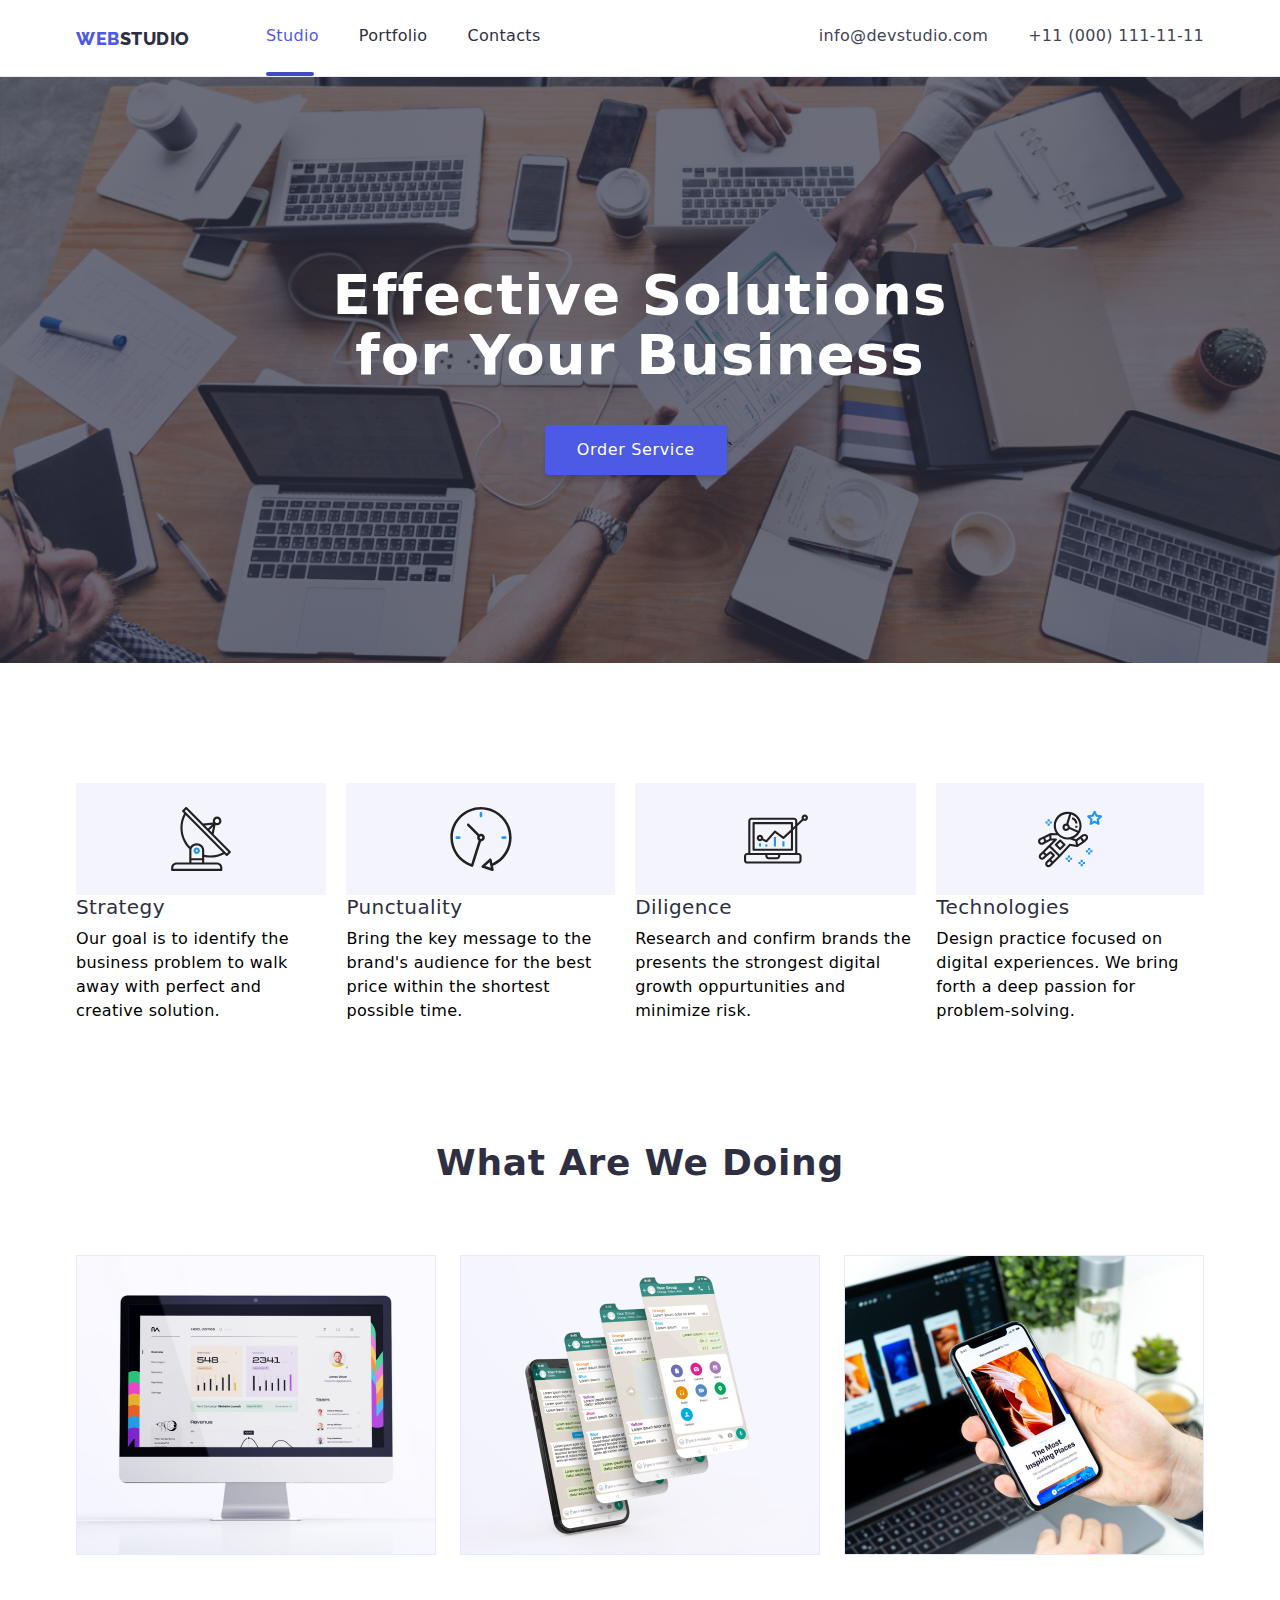
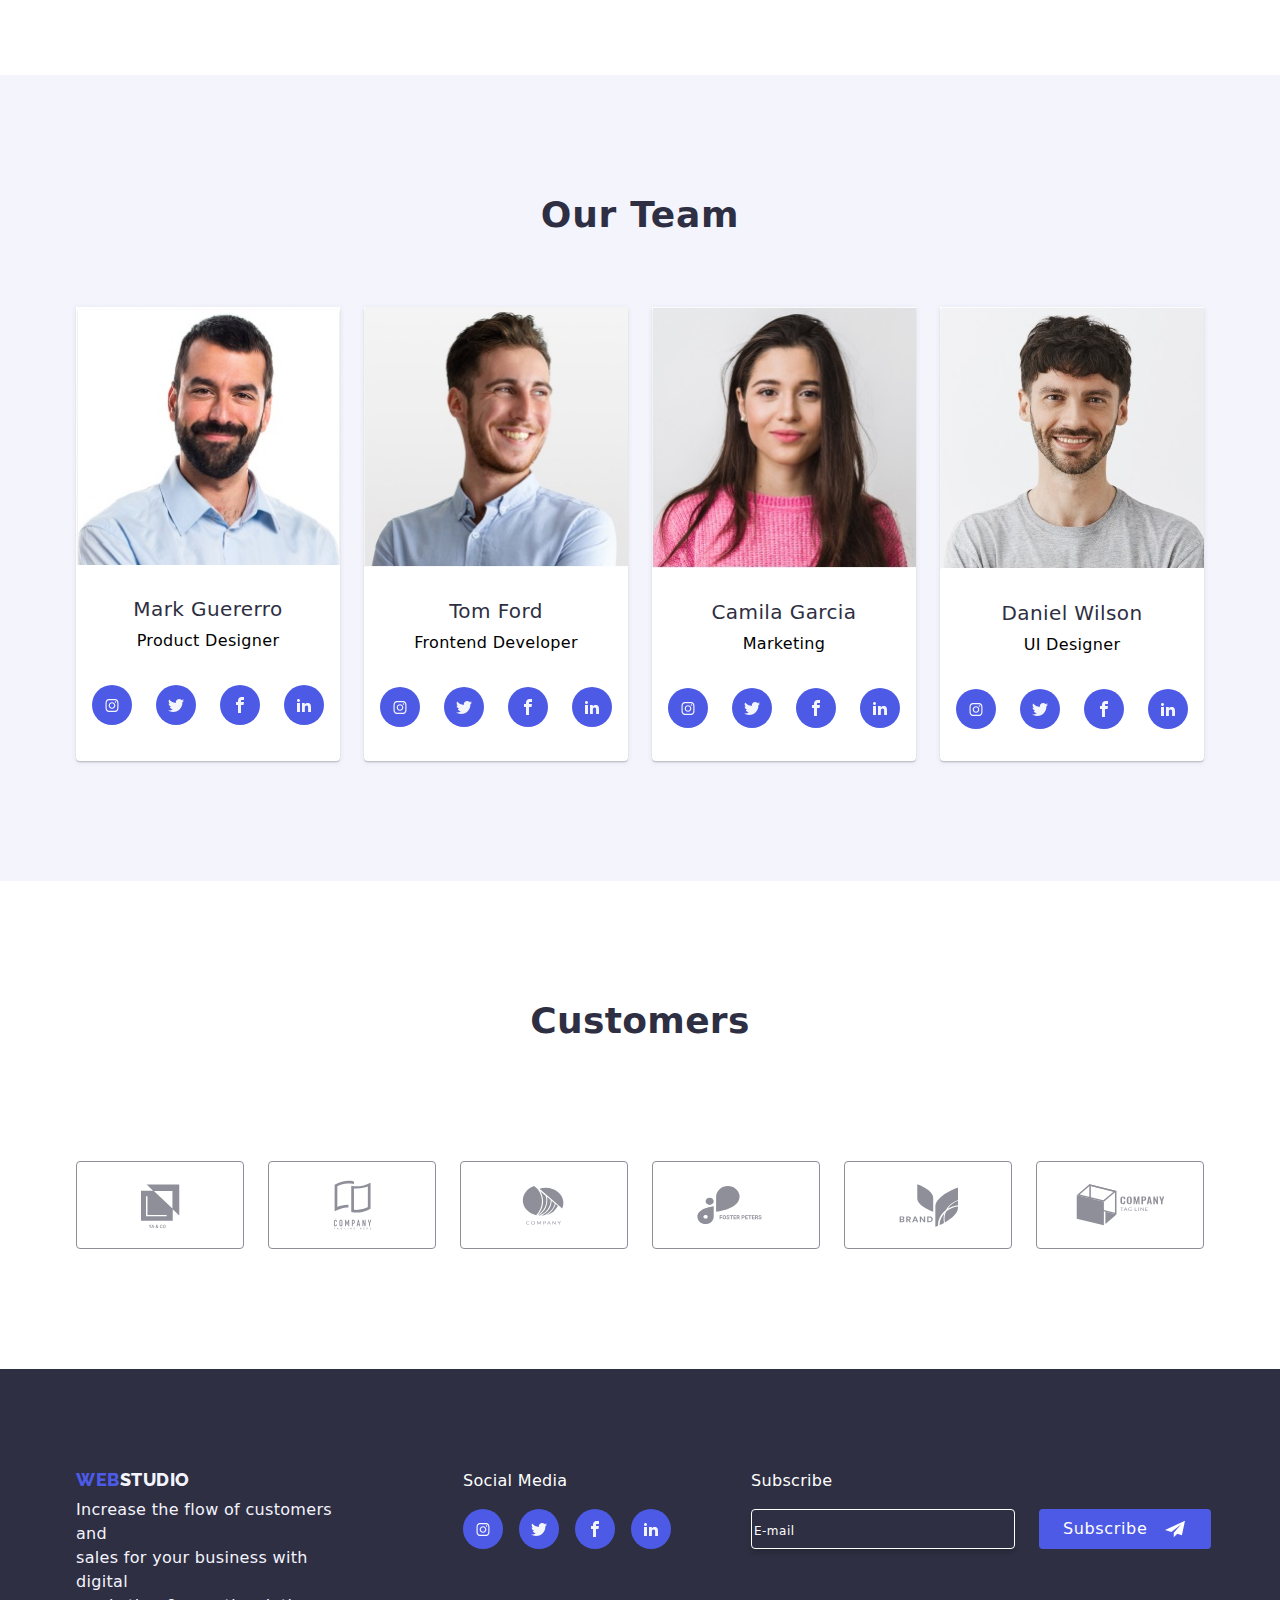
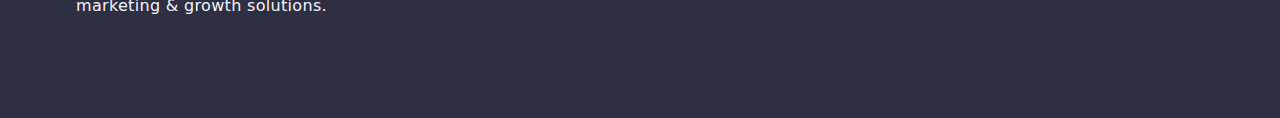
==== index.html @ 9ad0ffb6 "Initial commit" ====
<!DOCTYPE html>
<html lang="en">

<head>
    <meta charset="UTF-8">
    <meta name="viewport" content="width=device-width, initial-scale=1.0">
    <title>Homework 6</title>

    <!--CSS LINK-->
    <link rel="stylesheet" href="./css/styles.css" />
    <!--FONT LINKS-->
    <link rel="stylesheet"
        href="https://fonts.googleapis.com/css2?family=Raleway:wght@800&family=Roboto:wght@400;500;700;900&display=swap" />
    <!--NORMALIZER LINK-->    
    <link rel="stylesheet"
        href="https://cdnjs.cloudflare.com/ajax/libs/modern-normalize/2.0.0/modern-normalize.min.css" />
</head>

<body>
    <!-- Header -->
    <header class="header header-container">
        <div class="container header-container">
            <!-- Navigation Bar -->
            <nav class="header-navigation">
                <a href="./index.html" class="header-logo links">
                    <span class="web-logo">WEB</span><span class="studio-logo">STUDIO</span>
                </a>
                <ul class="header-list lists">
                    <li class="header-item">
                        <a href="./index.html" class="header-link links current">Studio</a>
                    </li>
                    <li class="header-item">
                        <a href="./portfolio.html" class="header-link links">Portfolio</a>
                    </li>
                    <li class="header-item">
                        <a href="/Contacts" class="header-link links">Contacts</a>
                    </li>
                </ul>
            </nav>
            <ul class="header-address lists">
                <li>
                    <a href="mailto:info@devstudio.com" class="header-address-link links">info@devstudio.com</a>
                </li>
                <li>
                    <a href="tel:+11(000)111-11-11" class="header-address-link links">+11 (000) 111-11-11</a>
                </li>
            </ul>
        </div>
    </header>

    <!-- Main-->
    <main>

        <!-- Hero Section -->
        <section class="hero-section">
            <div class="container hero-container">
                <h1 class="hero-title">
                    Effective Solutions<br />for Your Business
                </h1>
                <button type="button" class="hero-button button" data-modal-open>Order Service</button>`
                    <div class="backdrop is-hidden" data-modal>
                        <div class="modal">
                                <button type="button" class="modal-close" data-modal-close>
                                    &times;
                                </button>

                            <p class="form-header">Leave your contacts and we will call you back</p>
                            
                            <form name="signup_form" autocomplete="on" class="form-container list" method="">
                            
                                <label class="form-label">
                            
                                    <span class="form-label-text">Name </span>
                                    <input type="text" class="form-input" name="full_name" required />
                                    <!-- <span class="form-input-iconbox"> -->
                                    <svg class="form-input-icon">
                                        <use href="./images/icons.svg#person"></use>
                                    </svg>
                                    <!-- </span> -->
                                </label>
                            
                                <label class="form-label">
                                    <span class="form-label-text">Phone</span>
                                    <input type="tel" class="form-input" name="phone_number" required />
                                    <svg class="form-input-icon">
                                        <use href="./images/icons.svg#phone"></use>
                                    </svg>
                                </label>
                            
                                <label class="form-label">
                                    <span class="form-label-text">Email</span>
                                    <input type="email" class="form-input" name="email_add" required />
                                    <svg class="form-input-icon">
                                        <use href="./images/icons.svg#email"></use>
                                    </svg>
                                </label>
                            
                                <label class="form-label-textarea">
                                    <span class="form-label-text">Comment</span>
                                    <textarea name="comment" class="form-textarea" placeholder="Text input" required></textarea>
                                </label>
                            
                                <label class="form-agree-box">
                                    <input type="checkbox" value="agree" name="agreement" class="checkbox" required />
                                    <span class="checkbox-icon">
                                        <svg class="check-mark">
                                            <use href="./images/icons.svg#check-mark"></use>
                                        </svg>
                                    </span>
                            
                                    <span class="form-agree-box_text">
                                        I accept the terms and conditions of the &nbsp;<a href="#" class="form-agree-box_link">Privacy Policy</a>
                                    </span>
                                </label>
                            
                                <div class="form-button_container">
                                    <button type="submit" class="form-button">Send</button>
                                </div>
                        </div>
                    </div>
            </div>
        </section>

        <!-- Section 2  features and about -->
        <section class="section features-section">
            <div class="container features-container">
                <ul class="features-list lists">
                    <li class="features-item">
                        <div class="features-icons">
                            <svg width="64" height="64">
                                <use href="./images/icons.svg#antenna-1"></use>
                            </svg>
                        </div>
                        <h3 class="features-title titles">Strategy</h3>
                        <p class="features-bottom-text bottom-text">
                            Our goal is to identify the business problem to walk
                            away with perfect and creative solution.</p>
                    </li>
                    <li>
                        <div class="features-icons">
                            <svg width="64" height="64">
                                <use href="./images/icons.svg#clock-1"></use>
                            </svg>
                        </div>
                        <h3 class="features-title titles">Punctuality</h3>
                        <p class="features-bottom-text bottom-text">
                            Bring the key message to the brand's audience for the best price within the shortest
                            possible time.</p>
                    </li>
                    <li class="features-item">
                        <div class="features-icons">
                            <svg width="64" height="64">
                                <use href="./images/icons.svg#diagram-1"></use>
                            </svg>
                        </div>
                        <h3 class="features-title titles">Diligence</h3>
                        <p class="features-bottom-text bottom-text">Research and confirm brands the presents the
                            strongest digital growth oppurtunities and minimize risk.</p>
                    </li>
                    <li class="features-item">
                        <div class="features-icons">
                            <svg width="64" height="64">
                                <use href="./images/icons.svg#astronaut-1"></use>
                            </svg>
                        </div>
                        <h3 class="features-title titles">Technologies</h3>
                        <p class="features-bottom-text bottom-text">Design practice focused on digital experiences. We
                            bring forth a deep passion for problem-solving.</p>
                    </li>
                </ul>
            </div>
        </section>

        <!-- Section 3 what we are doing -->

        <section class="section section-no-top-padding">
            <div class="container what-we-do-container">
                <h2 class="what-we-do-title section-title">What are we doing</h2>
                <ul class="what-we-do-list lists">
                    <li class="what-we-do-item">
                        <img src="./images/image1.jpg" width="360" height="300" alt="Web Development" />
                    </li>
                    <li>
                        <img src="./images/image2.jpg" width="360" height="300"
                            alt="Device Devolopment and Improvement" />
                    </li>
                    <li>
                        <img src="./images/image3.jpg" width="360" height="300" alt="User Interface" />
                    </li>
                </ul>
            </div>
        </section>

        <!--Section 4 the team-->

        <section class="section section-grey">
            <div class="container team-container">
                <h2 class="team-title section-title">Our Team</h2>
                <ul class="team-list lists">

                    <li class="team-item">
                        <img src="./images/mark.jpg" width="264" height="260" alt="Product Designer" />
                        <div class="card-content">
                            <h3 class="team-member titles">Mark Guererro</h3>
                            <p class="team-bottom-content bottom-text">Product Designer</p>
                        </div>
                        <div class="team-icons">
                            <a class="team-content-icons">
                                <svg width="16" height="13">
                                    <use href="./images/icons.svg#instagram"></use>
                                </svg>
                            </a>
                            <a class="team-content-icons">
                                <svg width="16" height="16">
                                    <use href="./images/icons.svg#twitter"></use>
                                </svg>
                            </a>
                            <a class="team-content-icons">
                                <svg width="16" height="16">
                                    <use href="./images/icons.svg#facebook"></use>
                                </svg>
                            </a>
                            <a class="team-content-icons">
                                <svg width="16" height="16">
                                    <use href="./images/icons.svg#linkedin2"></use>
                                </svg>
                            </a>
                        </div>
                    </li>

                    <li class="team-item">
                        <img src="./images/tom.jpg" width="264" height="260" alt="FrontEnd Developer" />
                        <div class="card-content">
                            <h3 class="team-member titles">Tom Ford</h3>
                            <p class="team-bottom-content bottom-text">Frontend Developer</p>
                        </div>
                        <div class="team-icons">
                            <a class="team-content-icons">
                                <svg width="16" height="13">
                                    <use href="./images/icons.svg#instagram"></use>
                                </svg>
                            </a>
                            <a class="team-content-icons">
                                <svg width="16" height="16">
                                    <use href="./images/icons.svg#twitter"></use>
                                </svg>
                            </a>
                            <a class="team-content-icons">
                                <svg width="16" height="16">
                                    <use href="./images/icons.svg#facebook"></use>
                                </svg>
                            </a>
                            <a class="team-content-icons">
                                <svg width="16" height="16">
                                    <use href="./images/icons.svg#linkedin2"></use>
                                </svg>
                            </a>
                        </div>
                    </li>

                    <li class="team-item">
                        <img src="./images/camila.jpg" width="264" height="260" alt="Marketing" />
                        <div class="card-content">
                            <h3 class="team-member titles">Camila Garcia</h3>
                            <P class="team-bottom-content bottom-text">Marketing</P>
                        </div>
                        <div class="team-icons">
                            <a class="team-content-icons">
                                <svg width="16" height="13">
                                    <use href="./images/icons.svg#instagram"></use>
                                </svg>
                            </a>
                            <a class="team-content-icons">
                                <svg width="16" height="16">
                                    <use href="./images/icons.svg#twitter"></use>
                                </svg>
                            </a>
                            <a class="team-content-icons">
                                <svg width="16" height="16">
                                    <use href="./images/icons.svg#facebook"></use>
                                </svg>
                            </a>
                            <a class="team-content-icons">
                                <svg width="16" height="16">
                                    <use href="./images/icons.svg#linkedin2"></use>
                                </svg>
                            </a>
                        </div>
                    </li>

                    <li class="team-item">
                        <img src="./images/daniel.jpg" width="264" height="260" alt="UI Designer">
                        <div class="card-content">
                            <h3 class="team-member titles">Daniel Wilson</h3>
                            <P class="team-bottom-content bottom-text">UI Designer</P>
                        </div>
                        <div class="team-icons">
                            <a class="team-content-icons">
                                <svg width="16" height="13">
                                    <use href="./images/icons.svg#instagram"></use>
                                </svg>
                            </a>
                            <a class="team-content-icons">
                                <svg width="16" height="16">
                                    <use href="./images/icons.svg#twitter"></use>
                                </svg>
                            </a>
                            <a class="team-content-icons">
                                <svg width="16" height="16">
                                    <use href="./images/icons.svg#facebook"></use>
                                </svg>
                            </a>
                            <a class="team-content-icons">
                                <svg width="16" height="16">
                                    <use href="./images/icons.svg#linkedin2"></use>
                                </svg>
                            </a>
                        </div>
                    </li>
                </ul>
            </div>
        </section>


        <!-- Customers section-->
        
        <section class="section">
            <div class="container">
                <h2 class="customers-title">Customers</h2>
                <div class="customers-section">
                    <ul class="customers-flex">
                        <div class="customers-icons-borders">
                            <li class="lists customers-icon">
                                <svg width="104" height="56">
                                    <use href="./images/icons.svg#Logo-6"></use>
                                </svg>
                            </li>
                        </div>
                        <div class="customers-icons-borders">
                            <li class="lists customers-icon">
                                <svg width="104" height="56">
                                    <use href="./images/icons.svg#Logo-4"></use>
                                </svg>
                            </li>
                        </div>
                        <div class="customers-icons-borders">
                            <li class="lists customers-icon">
                                <svg width="104" height="56">
                                    <use href="./images/icons.svg#Logo-5"></use>
                                </svg>
                            </li>
                        </div>
                        <div class="customers-icons-borders">
                            <li class="lists customers-icon">
                                <svg width="104" height="56">
                                    <use href="./images/icons.svg#Logo-2"></use>
                                </svg>
                            </li>
                        </div>
                        <div class="customers-icons-borders">
                            <li class="lists customers-icon">
                                <svg width="104" height="56">
                                    <use href="./images/icons.svg#Logo"></use>
                                </svg>
                            </li>
                        </div>
                        <div class="customers-icons-borders">
                            <li class="lists customers-icon">
                                <svg width="104" height="56">
                                    <use href="./images/icons.svg#Logo-1"></use>
                                </svg>
                            </li>
                        </div>


                </div>
                </ul>
            </div>


        </section>
    </main>

    <!--Page Footer-->

    <footer class="footer-section">
        <div class="container footer-flex">
            <div class="footer-container">
                <a href="/index.html" class="header-logo links">
                    <span class="web-logo">WEB</span><span class="studio-logo studio-footer">STUDIO</span></a>
                <div class="footer-text">
                    <p class="footer-bottom-text">
                        Increase the flow of customers and <br />
                        sales for your business with digital <br />
                        marketing & growth solutions.</p>
                </div>
            </div>
            <div class="footer-container footer-socialmedia">
                <h3 class="footer-socialmedia-title">Social Media</h3>
                <div class="footer-icons">
                    <a class="team-content-icons">
                        <svg width="16" height="13">
                            <use href="./images/icons.svg#instagram"></use>
                        </svg>
                    </a>
                    <a class="team-content-icons">
                        <svg width="16" height="16">
                            <use href="./images/icons.svg#twitter"></use>
                        </svg>
                    </a>
                    <a class="team-content-icons">
                        <svg width="16" height="16">
                            <use href="./images/icons.svg#facebook"></use>
                        </svg>
                    </a>
                    <a class="team-content-icons">
                        <svg width="16" height="16">
                            <use href="./images/icons.svg#linkedin2"></use>
                        </svg>
                    </a>
                </div>
            </div>
                <div class="footer-container footer-form subscribe-flex">
                    <form name="subscribe_form" autocomplete="on" method="">
                        <label class="footer-form_label">Subscribe
                            <input type="email" name="email" placeholder="E-mail" class="footer-form-input" required />
                        </label>
                
                
                        <button type="submit" class="footer-form-button">Subscribe
                            <svg class="footer-form-svgsubscribe">
                                <use href="./images/icons.svg#submit"></use>
                            </svg>
                        </button>
                    </form>
                </div>
            
            

        </div>
    </footer>
    <script src="./js/modal.js"></script>
</body>
</html>
---- css/styles.css ----
/* GENERAL STYLES */

body {
    font-family: 'Roboto';
    font-style: normal;
    font-size: 16px;
    font-weight: 400;
    line-height: 24px;
    letter-spacing: 0.32px;
}

img {
    display: block;
    height: auto;
    max-width: 100%;
}

h1,
h2,
h3,
h4,
h5,
h6,
p,
ul {
    margin: 0;
    padding: 0;
}

:root {
    --iriscolor: #4d5ae5;
    --navyblue: #2e2f42;
    --navcolor: black;
    --oceancolor: #404bbf;
    --whitecolor: #ffffff;
    --slatecolor: #434455;
    --cornflowercolor: #e7e9fc;
    --cloudcolor: #f4f4fd;
    --greencolor: #31d0aa;
    --lightslatecolor: #8e8f99;
    --navybluemodalcolor: #2e2f42;
    --greycolor: #2e2f42;
    --dairycolor: #fcfcfc;
}

.lists {
    list-style-type: none;
    padding: 0;
}

.links {
    text-decoration: none;
}

.container {
    margin: 0 auto;
    width: 1158px;
    padding: 0 15px;
}

.section {
    padding: 120px 0;
}


/*END OF GENERAL STYLES*/




/*ANYTHING ABOUT HEADER SECTION*/

.header {
    border-bottom: 1px solid var(--cornflower, #e7e9fc);
}

.header-container {
    display: flex;
    justify-content: space-between;
}

.header-navigation {
    display: flex;
    align-items: center;
}


/*header header-navigation*/

.header-logo {
    color: var(--navyblue, #2e2f42);
    font-family: Raleway;
    font-size: 18px;
    font-weight: 800;
    line-height: 21px;
    letter-spacing: 0.54px;
    text-transform: uppercase;
}

.web-logo {
    color: var(--iriscolor);
}

.studio-logo {
    color: var(--navyblue);
}

.header-list {
    display: flex;
    gap: 40px;
    margin-left: 76px;
}

/*header header-navigation header-links*/

.header-link {
    color: var(--navyblue);
    font-weight: 500;
    letter-spacing: 0.32px;
    padding: 24px 0;
    display: block;
}

.current {
    color: var(--iriscolor);
}

.current::after {
    content: "  ";
    display: block;
    height: 4px;
    width: 48px;
    border-radius: 2px;
    background-color: var(--oceancolor);
    position: relative;
    top: 24px;

}

.header-address {
    display: flex;
    gap: 40px;
}

.header-address-link {
    color: var(--slatecolor);
    padding: 24px 0;
    display: block;
}

.header-address-link:hover,
.header-address-link:focus {
    color: var(--oceancolor);
}

.header-link:hover,
.header-link:focus,
.header-link:active {
    color: var(--oceancolor);
}


/*END OF HEADER*/




/*ANYTHING ABOUT PORTFOLIO*/

.current-portfolio::after {
    content: "  ";
    display: block;
    height: 4px;
    width: 66px;
    border-radius: 2px;
    background-color: var(--oceancolor);
    position: relative;
    top: 24px;

}

.filter-item:hover {
    background: var(--oceancolor);
    box-shadow: 0px 2px 2px 0px rgba(0, 0, 0, 0.12),
        0px 2px 1px 0px rgba(0, 0, 0, 0.08), 0px 3px 1px 0px rgba(0, 0, 0, 0.1);
    color: var(--whitecolor);
    border-color: var(--oceancolor);
}

.project-image-content {
    position: absolute;
    background-color: rgba(77, 90, 229, 1);
    color: white;
    width: 100%;
    height: 100%;
    top: 0;
    left: 0;
    opacity: 0;
    transform: translateY(100%);
    transition: transform 250ms cubic-bezier(0.4, 0, 0.2, 1);
    padding-top: 40px;
    padding-left: 32px;
    padding-right: 32px;
    padding-bottom: 164px;
}

.project-image {
    position: relative;
    overflow: hidden;
}

.project-item {
    overflow: hidden;
}

.project-item:hover .project-image-content {
    opacity: 1;
    transform: translateY(0);
}

.filter {
    margin-bottom: 72px;
    display: flex;
    justify-content: center;
    align-items: center;
    gap: 24px;
}

.project {
    display: flex;
    flex-wrap: wrap;
    gap: 48px 24px;
    justify-content: center;
    align-items: center;
}

.project-description {
    padding: 32px 16px;
    border: 1px solid var(--cornflower, #e7e9fc);
    border-top: none;
}

.active {
    background: var(--oceancolor);
    box-shadow: 0px 2px 2px 0px rgba(0, 0, 0, 0.12),
        0px 2px 1px 0px rgba(0, 0, 0, 0.08), 0px 3px 1px 0px rgba(0, 0, 0, 0.1);
    color: var(--whitecolor);
    border-color: var(--oceancolor);
}

.filter-item {
    padding: 12px 24px;
    border-radius: 4px;
    border: 1px solid var(--cornflower, #e7e9fc);
    background: var(--cloud, #f4f4fd);
    color: var(--iris, #4d5ae5);
    font-weight: 500;
    letter-spacing: 0.64px;
    cursor: pointer;
    font-size: 16px;
    font-family: inherit;
}

/*END OF PORTFOLIO SECTION*/



/*ANYTHING ABOUT HERO SECTION*/

.hero-title {
    color: var(--whitecolor);
    font-size: 56px;
    font-weight: 700;
    line-height: 60px;
    letter-spacing: 1.12px;
    margin-bottom: 40px;
}

.hero-section {
    text-align: center;
    display: flex;
    align-items: center;
    justify-content: center;
    background-image: linear-gradient(to right,
            rgba(46, 47, 66, 0.7),
            rgba(46, 47, 66, 0.7)),
        url(../images/people-office\ 1.jpg);
    padding: 188px 0;
    background-repeat: no-repeat;
    background-size: cover;
}

.hero-button {
    border-radius: 4px;
    background: var(--iris, #4d5ae5);
    box-shadow: 0px 4px 4px 0px rgba(0, 0, 0, 0.15);
    color: var(--white, #fff);
    font-weight: 500;
    letter-spacing: 0.64px;
    border: none;
    cursor: pointer;
    font-family: inherit;
    font-size: 16px;
    padding: 16px 32px;
}

.hero-button:hover,
.hero-button:focus {
    background-color: var(--oceancolor);
}

.section-no-top-padding {
    padding-top: 0;
}

/*END OF HERO SECTION*/

/*ANYTHING ABOUT SECTION 2 FEATURES AND ABOUT*/


.titles {
    font-size: 20px;
    font-weight: 500;
    letter-spacing: 0.4px;
    color: var(--navyblue);
    margin-bottom: 8px;
}

.features-list {
    display: flex;
    gap: 20px;
}

.features-icons {
    display: flex;
    justify-content: center;
    padding: 24px 0;
    background-color: var(--cloudcolor);
}

.footer-bottom-text {
    color: var(--cloudcolor, #f4f4fd);
    margin-top: 8px;
}


/*.bottom-text {
    color: var(--slatecolor);
}*/

/*END OF SECTION 2 FEATURES AND ABOUT*/

/*ANYTHING ABOUT SECTION 3 WHAT WE ARE DOING*/

.section-grey {
    background-color: var(--cloudcolor);
}

.team-list {
    display: flex;
    gap: 24px;
    text-align: center;
}

.what-we-do-list {
    display: flex;
    justify-content: space-between;
}

.section-title {
    color: var(--navyblue, #2e2f42);
    text-align: center;
    font-size: 36px;
    font-weight: 700;
    line-height: 40px;
    letter-spacing: 0.72px;
    text-transform: capitalize;
    margin-bottom: 72px;
}


/*END OF SECTION 3 WHAT WE ARE DOING*/


/*ANYTHING ABOUT SECTION 4 THE TEAM*/

.team-icons {
    display: flex;
    color: var(--cloudcolor);
    gap: 24px;
    justify-content: center;
    padding-bottom: 32px;
}

.team-content-icons {
    display: flex;
    width: 40px;
    height: 40px;
    background-color: var(--iriscolor);
    border-radius: 50%;
    justify-content: center;
    align-items: center;
    fill: var(--cloudcolor);
}

.team-item {
    border-radius: 0px 0px 4px 4px;
    background: var(--white, #fff);
    box-shadow: 0px 2px 1px 0px rgba(46, 47, 66, 0.08),
        0px 1px 1px 0px rgba(46, 47, 66, 0.16),
        0px 1px 6px 0px rgba(46, 47, 66, 0.08);
}

.card-content h3 {
    margin-bottom: 8px;
}

.card-content {
    padding: 32px 0;
}

/*END OF SECTION 4 THE TEAM*/


/*ANYTHING ABOUT THE CUSTOMERS SECTION*/

.customers-title {
    font-weight: 700;
    font-size: 36px;
    line-height: 40px;
    letter-spacing: 0.64;
    text-align: center;
    color: var(--navyblue);
}

.customers-icon {
    padding: 16px 32px;

}

.customers-flex {
    display: flex;
    gap: 24px;
}

.customers-icons-borders {
    border: 1px solid var(--lightslatecolor);
    width: 168px;
    height: 88px;
    border-radius: 4px;
    fill: var(--lightslatecolor);

}

.customers-section {
    margin-top: 120px;
}



/*END OF CUSTOMERS SECTION*/
/*ANYTHING ABOUT FOOTER SECTION*/

.footer-section {
    background-color: var(--navyblue);
    padding: 100px 0;
}

.studio-footer {
    color: var(--cloudcolor);
}

.footer-container {
    display: flex;
    flex-direction: column;
}

.subscribe-flex {
    flex-direction: row;
    align-items: flex-end;
}

.footer-container form {
    display: flex;
    align-items: flex-end;
}

.footer-form {
    width: 453px;
    height: 80px;
    flex-shrink: 0;
    margin-left: 80px;
}

.footer-form_label {
    display: block;
    color: var(--whitecolor);
    font-weight: 500;
    /* margin-bottom: 16px; */
}

.footer-form-input {
    border: 1px solid var(--whitecolor);
    width: 264px;
    height: 40px;
    border-radius: 4px;
    margin-top: 16px;
    background-color: var(--navyblue);
    box-shadow: 0px 4px 4px 0px rgba(0, 0, 0, 0.15);
    display: flex;

}

.footer-form-input::placeholder {
    color: var(--whitecolor, #FFF);
    font-size: 12px;
    font-style: normal;
    font-weight: 400;
    line-height: 24px;
    letter-spacing: 0.48px;
}

.footer-form-button {
    height: 40px;
    display: inline-flex;
    padding: 8px 24px;
    justify-content: center;
    align-items: center;
    gap: 16px;
    margin-left: 24px;
    border: none;
    font-weight: 500px;
    line-height: 24px;
    letter-spacing: 0.64px;
    border-radius: 4px;
    color: var(--whitecolor);
    background: var(--iriscolor, #4D5AE5);
    cursor: pointer;
    transition-property: background-color, color;
    transition-duration: 250ms;
    transition-timing-function: cubic-bezier(0.4, 0, 0.2, 1);
}

.footer-form-svgsubscribe {
    width: 24px;
    height: 20px;
    color: var(--whitecolor);
}

.footer-form-button:hover {
    background-color: var(--oceancolor);
}


.footer-socialmedia {
    margin-left: 120px;
    width: 208px;
    height: 80px;
    flex-shrink: 0;
    margin-left: 120px;
    display: inline;
}

.footer-socialmedia-title {
    color: var(--whitecolor);
    font-weight: 500;
    font-size: 16px;
    line-height: 24px;
    letter-spacing: 0.32px;
    margin-bottom: 16px;
}

.footer-icons {
    display: inline-flex;
    align-items: flex-start;
    gap: 16px;
}

.footer-flex {
    display: flex;
    flex-direction: row;
}

.footer-mission {
    margin-right: 120px;
}

/*END OF FOOTER SECTION*/

/*ANYTHING ABOUT THE MODAL*/

.backdrop {
    position: fixed;
    top: 0;
    left: 0;
    width: 100%;
    height: 100%;
    background-color: rgba(46, 47, 66, 0.4);
    opacity: 1;
    transition: opacity 250ms cubic-bezier(0.4, 0, 0.2, 1);
}

.modal {
    position: absolute;
    top: 50%;
    left: 50%;
    min-width: 408px;
    min-height: 584px;
    background-color: var(--dairy, #fcfcfc);
    box-shadow: 0px 2px 1px 0px rgba(0, 0, 0, 0.2),
        0px 1px 3px 0px rgba(0, 0, 0, 0.12), 0px 1px 1px 0px rgba(0, 0, 0, 0.14);
    border-radius: 4px;

    transform: translate(-50%, -50%) scale(1);
    transition: transform 250ms cubic-bezier(0.4, 0, 0.2, 1);

    padding-top: 72px;
    padding-left: 24px;
    padding-right: 24px;
    padding-bottom: 24px;
}

.backdrop.is-hidden .modal {
    transform: translate(-50%, -50%) scale(0);
}

.modal-close {
    position: absolute;
    top: 24px;
    right: 24px;
    padding: 0;
    display: flex;
    justify-content: center;
    align-items: center;
    width: 24px;
    height: 24px;

    background-color: var(--cornflower, #e7e9fc);
    color: var(--navyblue);
    border: 1px solid rgba(0, 0, 0, 0.1);
    border-radius: 15px;
    cursor: pointer;

    transition: color 250ms cubic-bezier(0.4, 0, 0.2, 1),
        background-color 250ms cubic-bezier(0.4, 0, 0.2, 1);
}

.modal-close-icon {
    fill: currentColor;
}

.modal-close:hover,
.modal-close:focus {
    background-color: var(--ocean);
    color: var(--white);
}

.is-hidden {
    visibility: none;
    opacity: 0;
    pointer-events: none;
}

.form-header {
    color: var(--navyblue, #2E2F42);
    text-align: center;
    font-weight: 500;
    margin-bottom: 34px;
}

.form-container {
    display: flex;
    flex-direction: column;
    align-items: flex-start;

    border-radius: 4px;

}

.form-button_container {
    display: flex;
    align-items: center;
    justify-content: center;
    width: 100%;
}

.form-button {
    width: 169px;
    height: 56px;
    padding: 16px 32px;
    border: none;
    font-weight: 500;
    letter-spacing: 0.64px;
    border-radius: 4px;
    background-color: var(--iriscolor);
    color: var(--whitecolor);
    box-shadow: 0px 4px 4px 0px rgba(0, 0, 0, 0.15);
    cursor: pointer;
    transition-property: background-color, color;
    transition-duration: 250ms;
    transition-timing-function: cubic-bezier(0.4, 0, 0.2, 1);
}

.form-button:hover,
.form-button:focus {
    background-color: var(--oceancolor);
}

.form-input {
    display: block;
    width: 360px;
    height: 40px;
    padding-top: 11px;
    padding-bottom: 11px;
    padding-left: 38px;
    flex-shrink: 0;
    font-size: 14px;
    fill: currentColor;
    border-radius: 4px;
    border: 1px solid var(--navyblue, rgba(46, 47, 66, 0.40));
    transition-property: border;
    transition-duration: 250ms;
    transition-timing-function: cubic-bezier(0.4, 0, 0.2, 1);
}

.form-input:focus,
.form-input:hover,
.form-textarea:hover,
.form-textarea:focus {
    border: 1px solid var(--iriscolor, #4D5AE5);
}

.form-input:focus+.form-input-icon,
.form-input:hover+.form-input-icon {
    fill: var(--iriscolor);
}

.form-textarea {
    width: 360px;
    height: 120px;
    flex-shrink: 0;
    padding-top: 8px;
    padding-left: 16px;
    border-radius: 4px;
    font-size: 14px;
    border: 1px solid var(--navyblue, rgba(46, 47, 66, 0.40));
    resize: none;
    transition-property: border;
    transition-duration: 250ms;
    transition-timing-function: cubic-bezier(0.4, 0, 0.2, 1);
}

.form-textarea::placeholder {
    color: var(--navyblue, rgba(46, 47, 66, 0.40));
    font-size: 12px;
    font-weight: 400;
    line-height: 14px;
    letter-spacing: 0.48px;
}

.checkbox {
    appearance: none;
    position: absolute;
}

.checkbox-icon {
    display: inline-block;
    border-radius: 2px;
    fill: none;
    transition-property: border;
    transition-duration: 250ms;
    transition-timing-function: cubic-bezier(0.4, 0, 0.2, 1);
}

.checkbox-icon:hover,
.checkbox-icon:focus {
    border: 1px solid var(--iriscolor, #4D5AE5);
}

.check-mark {
    display: block;
    width: 16px;
    height: 16px;
    border-radius: 2px;
    border: 1px solid var(--navybluemodalcolor, rgba(46, 47, 66, 0.40));
    cursor: pointer;
}

.checkbox:checked+.checkbox-icon {
    background-size: contain;
    font: var(--whitecolor);
    fill: var(--whitecolor);
    border-radius: 2px;
    border: 1px solid var(--iriscolor, rgba(46, 47, 66, 0.40));
    background-color: var(--iriscolor);
    cursor: pointer;
}

.form-label {
    position: relative;
    margin-bottom: 30px;
    font-size: 12px;
    line-height: 1.166;
    letter-spacing: 0.01em;
    color: var(--lightslatecolor, #8E8F99);
}

.form-label-textarea {
    position: relative;
    margin-bottom: 16px;
    font-size: 12px;
    line-height: 1.166;
    letter-spacing: 0.01em;
    color: var(--lightslatecolor, #8E8F99);
}

.form-label-text {
    position: absolute;
    top: -20px;
    left: 0;
}

.form-input-icon {
    position: absolute;
    transform: translateY(-50%);
    top: 50%;
    left: 16px;
    width: 18px;
    height: 24px;
    fill: var(--navybluemodalcolor, #2E2F42);
    transition-property: fill;
    transition-duration: 250ms;
    transition-timing-function: cubic-bezier(0.4, 0, 0.2, 1);
}

.form-agree-box {
    display: flex;
    align-items: center;
    justify-content: flex-start;
    width: 360px;
    height: 16px;
    gap: 8px;
    margin-bottom: 24px;
}

.form-agree-box_text {
    flex-shrink: 0;
    color: var(--lightslatecolor, #8E8F99);
    font-size: 12px;
    font-weight: 400;
    line-height: 14px;
    letter-spacing: 0.48px;
}

.form-agree-box_link {
    color: var(--iriscolor, #4D5AE5);
    font-size: 12px;
    font-weight: 400;
    line-height: 16px;
    letter-spacing: 0.48px;
    text-decoration-line: underline;
    transition-property: color, text-decoration-color;
    transition-duration: 250ms;
    transition-timing-function: cubic-bezier(0.4, 0, 0.2, 1);
}

.form-agree-box_link:hover,
.form-agree-box_link:focus {
    color: var(--oceancolor);
    text-decoration-color: rgba(0, 0, 255, 0.0);
}

/*END OF THE MODAL SECTION*/
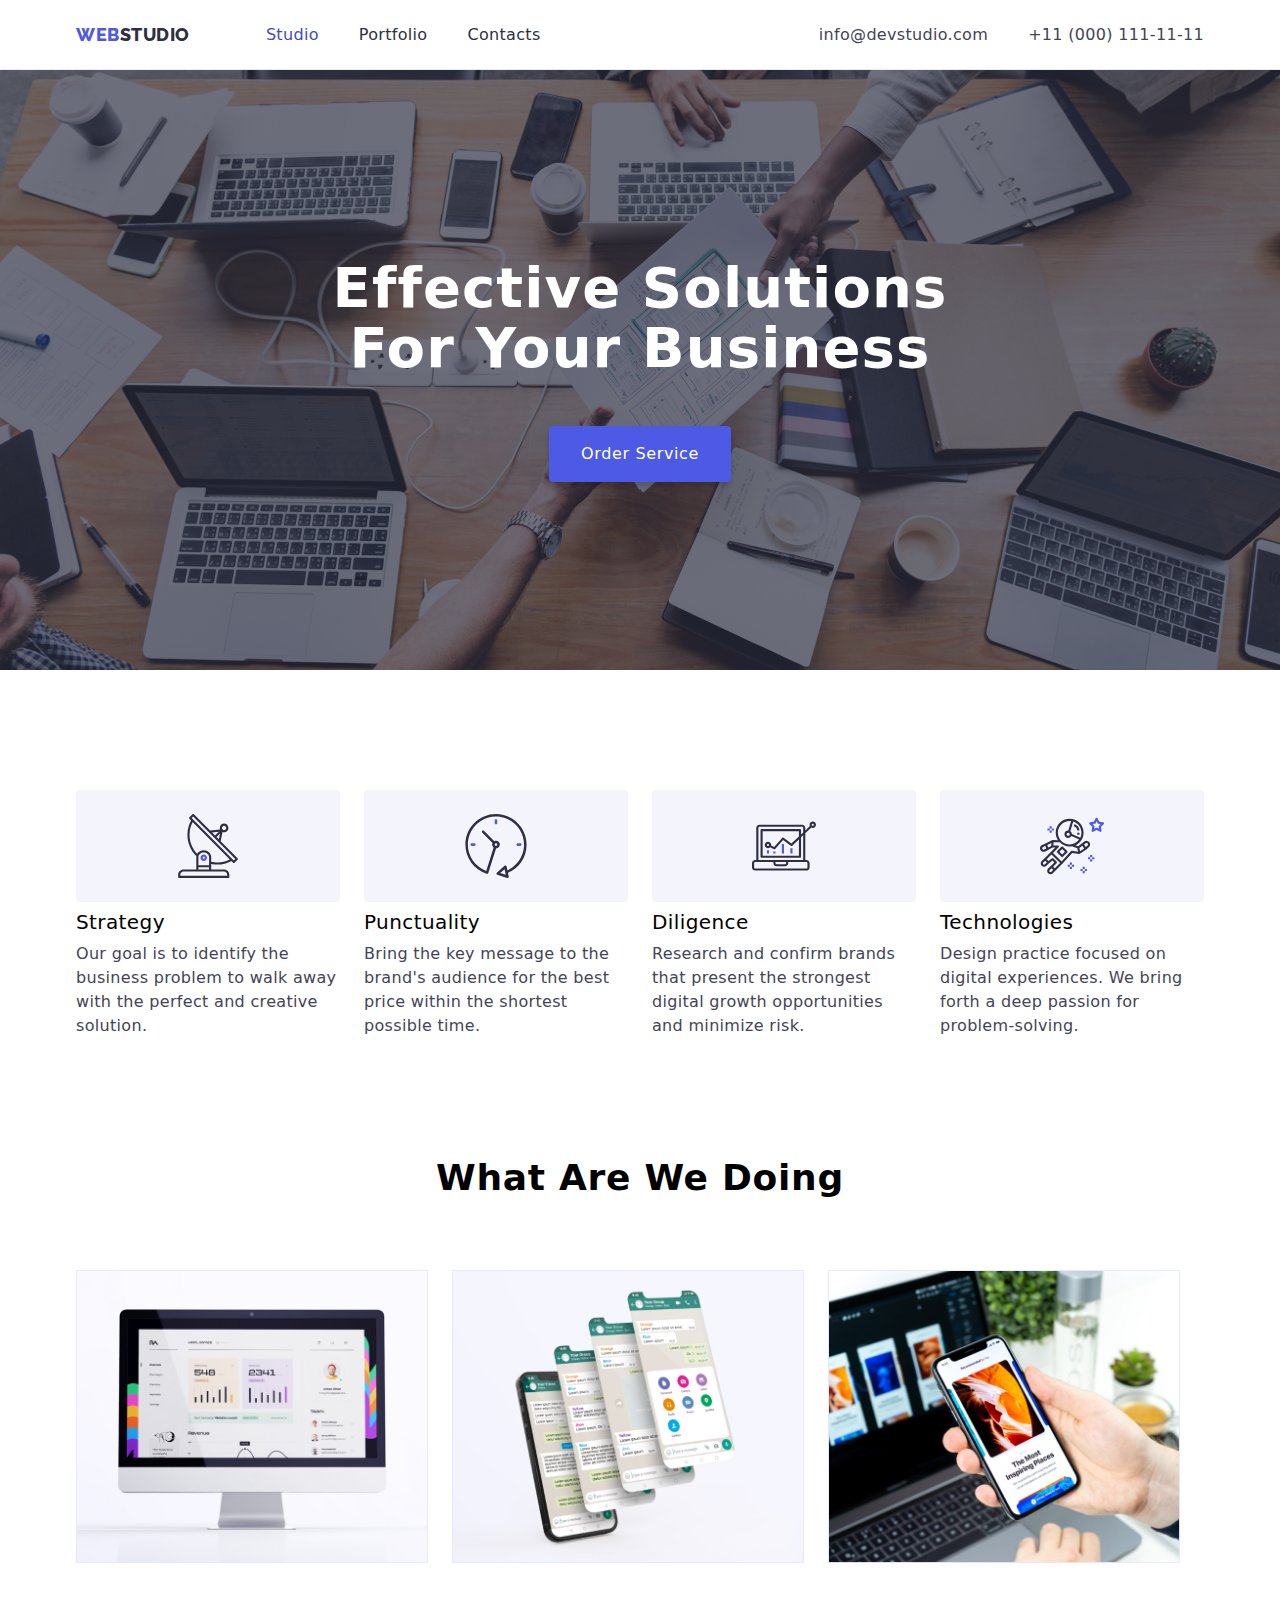
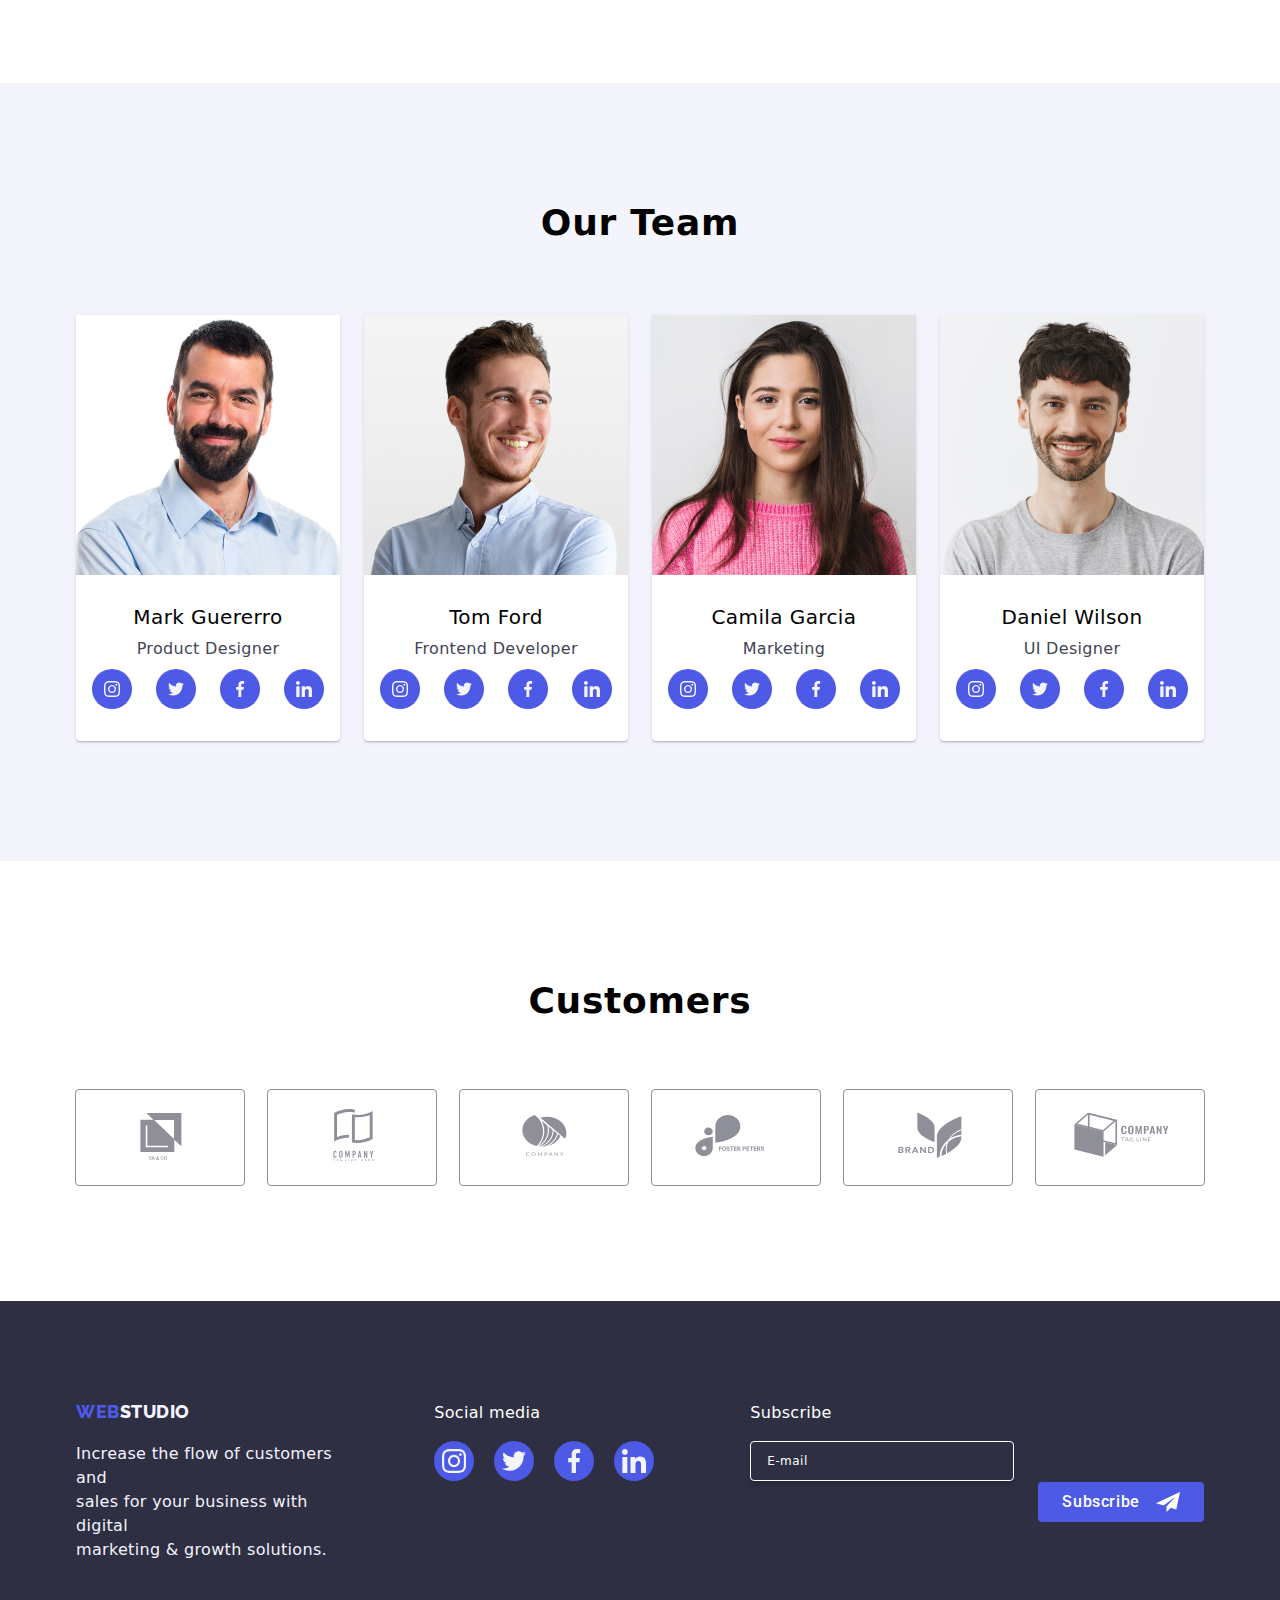
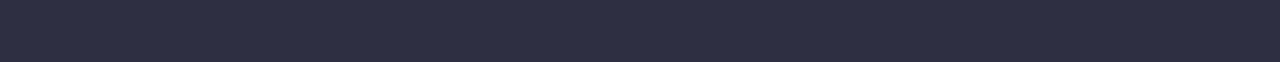
==== commit ecece942: "initial submission" ====
--- a/index.html
+++ b/index.html
@@ -3,442 +3,557 @@
 
 <head>
     <meta charset="UTF-8">
+    <meta http-equiv="X-UA-Compatible" content="IE=edge" />
     <meta name="viewport" content="width=device-width, initial-scale=1.0">
-    <title>Homework 6</title>
+    <meta name="description" content="Effective solutions for business, Digital Marketing" />
+    <title>Studio</title>
 
     <!--CSS LINK-->
     <link rel="stylesheet" href="./css/styles.css" />
+
+    <!--NORMALIZER LINK-->
+    <link rel="stylesheet"
+        href="https://cdnjs.cloudflare.com/ajax/libs/modern-normalize/2.0.0/modern-normalize.min.css" />
+
     <!--FONT LINKS-->
     <link rel="stylesheet"
         href="https://fonts.googleapis.com/css2?family=Raleway:wght@800&family=Roboto:wght@400;500;700;900&display=swap" />
-    <!--NORMALIZER LINK-->    
-    <link rel="stylesheet"
-        href="https://cdnjs.cloudflare.com/ajax/libs/modern-normalize/2.0.0/modern-normalize.min.css" />
+    <link rel="preconnect" href="https://fonts.googleapis.com" />
+    <link rel="preconnect" href="https://fonts.gstatic.com" crossorigin />
+    <!---->
+    <link rel="icon" href="./images/webstudio_logo.png" />
 </head>
 
 <body>
-    <!-- Header -->
-    <header class="header header-container">
+    <header class="header">
         <div class="container header-container">
-            <!-- Navigation Bar -->
             <nav class="header-navigation">
-                <a href="./index.html" class="header-logo links">
-                    <span class="web-logo">WEB</span><span class="studio-logo">STUDIO</span>
-                </a>
-                <ul class="header-list lists">
-                    <li class="header-item">
-                        <a href="./index.html" class="header-link links current">Studio</a>
-                    </li>
-                    <li class="header-item">
-                        <a href="./portfolio.html" class="header-link links">Portfolio</a>
-                    </li>
-                    <li class="header-item">
-                        <a href="/Contacts" class="header-link links">Contacts</a>
+                <a href="./index.html" class="header-logo link"><span class="logo-blue">WEB</span>STUDIO</a>
+                <ul class="header-menu-list list">
+                    <li class="header-menu-item">
+                        <a href="./index.html" class="header-menu-link link menu-active">Studio</a>
+                    </li>
+                    <li class="header-menu-item">
+                        <a href="./portfolio.html" class="header-menu-link link">Portfolio</a>
+                    </li>
+                    <li class="header-menu-item">
+                        <a href="#" class="header-menu-link link">Contacts</a>
                     </li>
                 </ul>
             </nav>
-            <ul class="header-address lists">
-                <li>
-                    <a href="mailto:info@devstudio.com" class="header-address-link links">info@devstudio.com</a>
-                </li>
-                <li>
-                    <a href="tel:+11(000)111-11-11" class="header-address-link links">+11 (000) 111-11-11</a>
-                </li>
-            </ul>
+            <address class="header-address">
+                <ul class="header-address-list list">
+                    <li class="header-address-item">
+                        <a href="mailto:info@devstudio.com" class="header-address-link link" target="_blank"
+                            rel="noopener noreferrer">info@devstudio.com</a>
+                    </li>
+                    <li class="header-address-item">
+                        <a href="tel:+110001111111" class="header-address-link link" target="_blank"
+                            rel="noopener noreferrer">+11 (000) 111-11-11</a>
+                    </li>
+                </ul>
+            </address>
+            <button class="menu-toggle js-open-menu" aria-expanded="false" aria-controls="mobile-menu">
+                <svg class="menu-icon" width="32" height="32">
+                    <use href="./images/icons.svg#hamburger-open"></use>
+                </svg>
+            </button>
+            <div class="menu-container js-menu-container" id="mobile-menu">
+                <button class="menu-toggle hamburger-close-button js-close-menu">
+                    <svg class="menu-icon" width="32" height="32">
+                        <use href="./images/icons.svg#hamburger-close"></use>
+                    </svg>
+                </button>
+                <ul class="hamburger-menu-list list">
+                    <li class="hamburger-menu-item">
+                        <a href="./index.html" class="hamburger-menu-link link hamburger-menu-active">Studio</a>
+                    </li>
+                    <li class="hamburger-menu-item">
+                        <a href="./portfolio.html" class="hamburger-menu-link link">Portfolio</a>
+                    </li>
+                    <li class="hamburger-menu-item">
+                        <a href="#" class="hamburger-menu-link link">Contacts</a>
+                    </li>
+                </ul>
+                <div class="hamburger-wrapper">
+                    <address class="hamburger-address">
+                        <ul class="hamburger-address-list list">
+                            <li class="hamburger-address-item">
+                                <a href="tel:+110001111111" class="hamburger-address-link highlight link"
+                                    target="_blank" rel="noopener noreferrer">+11 (000) 111-11-11</a>
+                            </li>
+                            <li class="hamburger-address-item">
+                                <a href="mailto:info@devstudio.com" class="hamburger-address-link link" target="_blank"
+                                    rel="noopener noreferrer">info@devstudio.com</a>
+                            </li>
+                        </ul>
+                    </address>
+
+                    <ul class="hamburger-social-list list">
+                        <li class="hamburger-social-item">
+                            <a href="https://www.instagram.com/" target="_blank" rel="noopener noreferrer"
+                                class="hamburger-social-link link"><svg class="hamburger-social-icon" width="16"
+                                    height="16">
+                                    <use href="./images/icons.svg#instagram"></use>
+                                </svg></a>
+                        </li>
+                        <li class="hamburger-social-item">
+                            <a href="https://www.twitter.com/" target="_blank" rel="noopener noreferrer"
+                                class="hamburger-social-link link"><svg class="hamburger-social-icon" width="16"
+                                    height="16">
+                                    <use href="./images/icons.svg#twitter"></use>
+                                </svg></a>
+                        </li>
+                        <li class="hamburger-social-item">
+                            <a href="https://www.facebook.com/" target="_blank" rel="noopener noreferrer"
+                                class="hamburger-social-link link"><svg class="hamburger-social-icon" width="16"
+                                    height="16">
+                                    <use href="./images/icons.svg#facebook"></use>
+                                </svg></a>
+                        </li>
+                        <li class="hamburger-social-item">
+                            <a href="https://www.linkedin.com/" target="_blank" rel="noopener noreferrer"
+                                class="hamburger-social-link link"><svg class="hamburger-social-icon" width="16"
+                                    height="16">
+                                    <use href="./images/icons.svg#linkedin"></use>
+                                </svg>
+                            </a>
+                        </li>
+                    </ul>
+                </div>
+            </div>
         </div>
     </header>
 
-    <!-- Main-->
     <main>
 
         <!-- Hero Section -->
-        <section class="hero-section">
+        <section class="hero">
             <div class="container hero-container">
                 <h1 class="hero-title">
-                    Effective Solutions<br />for Your Business
+                    Effective Solutions
+                    <br />
+                    For Your Business
                 </h1>
-                <button type="button" class="hero-button button" data-modal-open>Order Service</button>`
-                    <div class="backdrop is-hidden" data-modal>
-                        <div class="modal">
-                                <button type="button" class="modal-close" data-modal-close>
-                                    &times;
-                                </button>
-
-                            <p class="form-header">Leave your contacts and we will call you back</p>
-                            
-                            <form name="signup_form" autocomplete="on" class="form-container list" method="">
-                            
-                                <label class="form-label">
-                            
-                                    <span class="form-label-text">Name </span>
-                                    <input type="text" class="form-input" name="full_name" required />
-                                    <!-- <span class="form-input-iconbox"> -->
-                                    <svg class="form-input-icon">
-                                        <use href="./images/icons.svg#person"></use>
+                <button type="button" class="hero-button" data-modal-open>
+                    Order Service
+                </button>
+                <div class="backdrop is-hidden" data-modal>
+                    <div class="modal">
+                        <button type="button" class="modal-close" data-modal-close>
+                            &times;
+                        </button>
+
+                        <p class="form-header">Leave your contacts and we will call you back</p>
+
+                        <form name="signup_form" autocomplete="on" class="form-container list" method="">
+
+                            <label class="form-label">
+
+                                <span class="form-label-text">Name </span>
+                                <input type="text" class="form-input" name="full_name" required />
+                                <!-- <span class="form-input-iconbox"> -->
+                                <svg class="form-input-icon">
+                                    <use href="./images/icons.svg#person"></use>
+                                </svg>
+                                <!-- </span> -->
+                            </label>
+
+                            <label class="form-label">
+                                <span class="form-label-text">Phone</span>
+                                <input type="tel" class="form-input" name="phone_number" required />
+                                <svg class="form-input-icon">
+                                    <use href="./images/icons.svg#phone"></use>
+                                </svg>
+                            </label>
+
+                            <label class="form-label">
+                                <span class="form-label-text">Email</span>
+                                <input type="email" class="form-input" name="email_add" required />
+                                <svg class="form-input-icon">
+                                    <use href="./images/icons.svg#mail"></use>
+                                </svg>
+                            </label>
+
+                            <label class="form-label-textarea">
+                                <span class="form-label-text">Comment</span>
+                                <textarea name="comment" class="form-textarea" placeholder="Text input"
+                                    required></textarea>
+                            </label>
+
+                            <label class="form-agree-box">
+                                <input type="checkbox" value="agree" name="agreement" class="checkbox" required />
+                                <span class="checkbox-icon">
+                                    <svg class="check-mark">
+                                        <use href="./images/icons.svg#checkbox"></use>
                                     </svg>
-                                    <!-- </span> -->
-                                </label>
-                            
-                                <label class="form-label">
-                                    <span class="form-label-text">Phone</span>
-                                    <input type="tel" class="form-input" name="phone_number" required />
-                                    <svg class="form-input-icon">
-                                        <use href="./images/icons.svg#phone"></use>
-                                    </svg>
-                                </label>
-                            
-                                <label class="form-label">
-                                    <span class="form-label-text">Email</span>
-                                    <input type="email" class="form-input" name="email_add" required />
-                                    <svg class="form-input-icon">
-                                        <use href="./images/icons.svg#email"></use>
-                                    </svg>
-                                </label>
-                            
-                                <label class="form-label-textarea">
-                                    <span class="form-label-text">Comment</span>
-                                    <textarea name="comment" class="form-textarea" placeholder="Text input" required></textarea>
-                                </label>
-                            
-                                <label class="form-agree-box">
-                                    <input type="checkbox" value="agree" name="agreement" class="checkbox" required />
-                                    <span class="checkbox-icon">
-                                        <svg class="check-mark">
-                                            <use href="./images/icons.svg#check-mark"></use>
-                                        </svg>
-                                    </span>
-                            
-                                    <span class="form-agree-box_text">
-                                        I accept the terms and conditions of the &nbsp;<a href="#" class="form-agree-box_link">Privacy Policy</a>
-                                    </span>
-                                </label>
-                            
-                                <div class="form-button_container">
-                                    <button type="submit" class="form-button">Send</button>
-                                </div>
-                        </div>
+                                </span>
+
+                                <span class="form-agree-box_text">
+                                    I accept the terms and conditions of the &nbsp;<a href="#"
+                                        class="form-agree-box_link">Privacy
+                                        Policy</a>
+                                </span>
+                            </label>
+
+                            <div class="form-button_container">
+                                <button type="submit" class="form-button">Send</button>
+                            </div>
                     </div>
+                </div>
             </div>
         </section>
 
         <!-- Section 2  features and about -->
-        <section class="section features-section">
-            <div class="container features-container">
-                <ul class="features-list lists">
-                    <li class="features-item">
-                        <div class="features-icons">
-                            <svg width="64" height="64">
-                                <use href="./images/icons.svg#antenna-1"></use>
-                            </svg>
-                        </div>
-                        <h3 class="features-title titles">Strategy</h3>
-                        <p class="features-bottom-text bottom-text">
-                            Our goal is to identify the business problem to walk
-                            away with perfect and creative solution.</p>
-                    </li>
-                    <li>
-                        <div class="features-icons">
-                            <svg width="64" height="64">
-                                <use href="./images/icons.svg#clock-1"></use>
-                            </svg>
-                        </div>
-                        <h3 class="features-title titles">Punctuality</h3>
-                        <p class="features-bottom-text bottom-text">
-                            Bring the key message to the brand's audience for the best price within the shortest
-                            possible time.</p>
-                    </li>
-                    <li class="features-item">
-                        <div class="features-icons">
-                            <svg width="64" height="64">
-                                <use href="./images/icons.svg#diagram-1"></use>
-                            </svg>
-                        </div>
-                        <h3 class="features-title titles">Diligence</h3>
-                        <p class="features-bottom-text bottom-text">Research and confirm brands the presents the
-                            strongest digital growth oppurtunities and minimize risk.</p>
-                    </li>
-                    <li class="features-item">
-                        <div class="features-icons">
-                            <svg width="64" height="64">
-                                <use href="./images/icons.svg#astronaut-1"></use>
-                            </svg>
-                        </div>
-                        <h3 class="features-title titles">Technologies</h3>
-                        <p class="features-bottom-text bottom-text">Design practice focused on digital experiences. We
-                            bring forth a deep passion for problem-solving.</p>
-                    </li>
-                </ul>
-            </div>
-        </section>
-
-        <!-- Section 3 what we are doing -->
-
-        <section class="section section-no-top-padding">
-            <div class="container what-we-do-container">
-                <h2 class="what-we-do-title section-title">What are we doing</h2>
-                <ul class="what-we-do-list lists">
-                    <li class="what-we-do-item">
-                        <img src="./images/image1.jpg" width="360" height="300" alt="Web Development" />
-                    </li>
-                    <li>
-                        <img src="./images/image2.jpg" width="360" height="300"
-                            alt="Device Devolopment and Improvement" />
-                    </li>
-                    <li>
-                        <img src="./images/image3.jpg" width="360" height="300" alt="User Interface" />
-                    </li>
-                </ul>
-            </div>
-        </section>
-
-        <!--Section 4 the team-->
-
-        <section class="section section-grey">
-            <div class="container team-container">
-                <h2 class="team-title section-title">Our Team</h2>
-                <ul class="team-list lists">
-
-                    <li class="team-item">
-                        <img src="./images/mark.jpg" width="264" height="260" alt="Product Designer" />
-                        <div class="card-content">
-                            <h3 class="team-member titles">Mark Guererro</h3>
-                            <p class="team-bottom-content bottom-text">Product Designer</p>
-                        </div>
-                        <div class="team-icons">
-                            <a class="team-content-icons">
-                                <svg width="16" height="13">
-                                    <use href="./images/icons.svg#instagram"></use>
-                                </svg>
-                            </a>
-                            <a class="team-content-icons">
-                                <svg width="16" height="16">
-                                    <use href="./images/icons.svg#twitter"></use>
-                                </svg>
-                            </a>
-                            <a class="team-content-icons">
-                                <svg width="16" height="16">
-                                    <use href="./images/icons.svg#facebook"></use>
-                                </svg>
-                            </a>
-                            <a class="team-content-icons">
-                                <svg width="16" height="16">
-                                    <use href="./images/icons.svg#linkedin2"></use>
-                                </svg>
-                            </a>
-                        </div>
-                    </li>
-
-                    <li class="team-item">
-                        <img src="./images/tom.jpg" width="264" height="260" alt="FrontEnd Developer" />
-                        <div class="card-content">
-                            <h3 class="team-member titles">Tom Ford</h3>
-                            <p class="team-bottom-content bottom-text">Frontend Developer</p>
-                        </div>
-                        <div class="team-icons">
-                            <a class="team-content-icons">
-                                <svg width="16" height="13">
-                                    <use href="./images/icons.svg#instagram"></use>
-                                </svg>
-                            </a>
-                            <a class="team-content-icons">
-                                <svg width="16" height="16">
-                                    <use href="./images/icons.svg#twitter"></use>
-                                </svg>
-                            </a>
-                            <a class="team-content-icons">
-                                <svg width="16" height="16">
-                                    <use href="./images/icons.svg#facebook"></use>
-                                </svg>
-                            </a>
-                            <a class="team-content-icons">
-                                <svg width="16" height="16">
-                                    <use href="./images/icons.svg#linkedin2"></use>
-                                </svg>
-                            </a>
-                        </div>
-                    </li>
-
-                    <li class="team-item">
-                        <img src="./images/camila.jpg" width="264" height="260" alt="Marketing" />
-                        <div class="card-content">
-                            <h3 class="team-member titles">Camila Garcia</h3>
-                            <P class="team-bottom-content bottom-text">Marketing</P>
-                        </div>
-                        <div class="team-icons">
-                            <a class="team-content-icons">
-                                <svg width="16" height="13">
-                                    <use href="./images/icons.svg#instagram"></use>
-                                </svg>
-                            </a>
-                            <a class="team-content-icons">
-                                <svg width="16" height="16">
-                                    <use href="./images/icons.svg#twitter"></use>
-                                </svg>
-                            </a>
-                            <a class="team-content-icons">
-                                <svg width="16" height="16">
-                                    <use href="./images/icons.svg#facebook"></use>
-                                </svg>
-                            </a>
-                            <a class="team-content-icons">
-                                <svg width="16" height="16">
-                                    <use href="./images/icons.svg#linkedin2"></use>
-                                </svg>
-                            </a>
-                        </div>
-                    </li>
-
-                    <li class="team-item">
-                        <img src="./images/daniel.jpg" width="264" height="260" alt="UI Designer">
-                        <div class="card-content">
-                            <h3 class="team-member titles">Daniel Wilson</h3>
-                            <P class="team-bottom-content bottom-text">UI Designer</P>
-                        </div>
-                        <div class="team-icons">
-                            <a class="team-content-icons">
-                                <svg width="16" height="13">
-                                    <use href="./images/icons.svg#instagram"></use>
-                                </svg>
-                            </a>
-                            <a class="team-content-icons">
-                                <svg width="16" height="16">
-                                    <use href="./images/icons.svg#twitter"></use>
-                                </svg>
-                            </a>
-                            <a class="team-content-icons">
-                                <svg width="16" height="16">
-                                    <use href="./images/icons.svg#facebook"></use>
-                                </svg>
-                            </a>
-                            <a class="team-content-icons">
-                                <svg width="16" height="16">
-                                    <use href="./images/icons.svg#linkedin2"></use>
-                                </svg>
-                            </a>
-                        </div>
-                    </li>
-                </ul>
-            </div>
-        </section>
-
-
-        <!-- Customers section-->
-        
         <section class="section">
             <div class="container">
-                <h2 class="customers-title">Customers</h2>
-                <div class="customers-section">
-                    <ul class="customers-flex">
-                        <div class="customers-icons-borders">
-                            <li class="lists customers-icon">
-                                <svg width="104" height="56">
-                                    <use href="./images/icons.svg#Logo-6"></use>
-                                </svg>
-                            </li>
-                        </div>
-                        <div class="customers-icons-borders">
-                            <li class="lists customers-icon">
-                                <svg width="104" height="56">
-                                    <use href="./images/icons.svg#Logo-4"></use>
-                                </svg>
-                            </li>
-                        </div>
-                        <div class="customers-icons-borders">
-                            <li class="lists customers-icon">
-                                <svg width="104" height="56">
-                                    <use href="./images/icons.svg#Logo-5"></use>
-                                </svg>
-                            </li>
-                        </div>
-                        <div class="customers-icons-borders">
-                            <li class="lists customers-icon">
-                                <svg width="104" height="56">
-                                    <use href="./images/icons.svg#Logo-2"></use>
-                                </svg>
-                            </li>
-                        </div>
-                        <div class="customers-icons-borders">
-                            <li class="lists customers-icon">
-                                <svg width="104" height="56">
-                                    <use href="./images/icons.svg#Logo"></use>
-                                </svg>
-                            </li>
-                        </div>
-                        <div class="customers-icons-borders">
-                            <li class="lists customers-icon">
-                                <svg width="104" height="56">
-                                    <use href="./images/icons.svg#Logo-1"></use>
-                                </svg>
-                            </li>
-                        </div>
-
-
-                </div>
-                </ul>
-            </div>
-
-
+                <ul class="feature-list list">
+                    <li class="feature-item">
+                        <div class="feature-icon-container">
+                            <svg class="feature-icon" width="64" height="64">
+                                <use href="./images/icons.svg#antenna"></use>
+                            </svg>
+                        </div>
+                        <h3 class="feature-title">Strategy</h3>
+                        <p class="feature-description">
+                            Our goal is to identify the business problem to walk away with
+                            the perfect and creative solution.
+                        </p>
+                    </li>
+                    <li class="feature-item">
+                        <div class="feature-icon-container">
+                            <svg class="feature-icon" width="64" height="64">
+                                <use href="./images/icons.svg#clock"></use>
+                            </svg>
+                        </div>
+                        <h3 class="feature-title">Punctuality</h3>
+                        <p class="feature-description">
+                            Bring the key message to the brand's audience for the best price
+                            within the shortest possible time.
+                        </p>
+                    </li>
+                    <li class="feature-item">
+                        <div class="feature-icon-container">
+                            <svg class="feature-icon" width="64" height="64">
+                                <use href="./images/icons.svg#diagram"></use>
+                            </svg>
+                        </div>
+                        <h3 class="feature-title">Diligence</h3>
+                        <p class="feature-description">
+                            Research and confirm brands that present the strongest digital
+                            growth opportunities and minimize risk.
+                        </p>
+                    </li>
+                    <li class="feature-item">
+                        <div class="feature-icon-container">
+                            <svg class="feature-icon" width="64" height="64">
+                                <use href="./images/icons.svg#astronaut"></use>
+                            </svg>
+                        </div>
+                        <h3 class="feature-title">Technologies</h3>
+                        <p class="feature-description">
+                            Design practice focused on digital experiences. We bring forth a
+                            deep passion for problem-solving.
+                        </p>
+                    </li>
+                </ul>
+            </div>
+
+        </section>
+
+        <!-- Section 3 what we are doing -->
+        <section class="section section-no-top-padding">
+            <div class="container">
+                <h2 class="section-title">What Are We Doing</h2>
+                <ul class="image-list list">
+                    <li class="image-item">
+                        <img src="./images/computer.jpg" alt="computer" width="360" height="300" />
+                    </li>
+                    <li class="image-item">
+                        <img src="./images/mobile.jpg" alt="mobile" width="360" height="300" />
+                    </li>
+                    <li class="image-item">
+                        <img src="./images/gadgets.jpg" alt="laptop and mobile" width="360" height="300" />
+                    </li>
+                </ul>
+            </div>
+        </section>
+
+        <!--Section 4 the team-->
+        <section class="section section-team">
+            <div class="container">
+                <h2 class="section-title">Our Team</h2>
+                <ul class="team-members list">
+                    <li class="team-card">
+                        <img class="team-card-image" src="./images/product-designer.jpg" alt="Team Product Designer"
+                            width="264">
+                        <div class="team-card-text">
+                            <h4 class="team-name">Mark Guererro</h4>
+                            <p class="team-position">Product Designer</p>
+                            <ul class="team-social-list list">
+                                <li class="team-social-item">
+                                    <a href="#" class="team-social-link link">
+                                        <svg class="team-social-icon" width="16" height="16">
+                                            <use href="./images/icons.svg#instagram"></use>
+                                        </svg>
+                                    </a>
+                                </li>
+                                <li class="team-social-item">
+                                    <a href="#" class="team-social-link link">
+                                        <svg class="team-social-icon" width="16" height="16">
+                                            <use href="./images/icons.svg#twitter"></use>
+                                        </svg>
+                                    </a>
+                                </li>
+                                <li class="team-social-item">
+                                    <a href="#" class="team-social-link link">
+                                        <svg class="team-social-icon" width="16" height="16">
+                                            <use href="./images/icons.svg#facebook"></use>
+                                        </svg>
+                                    </a>
+                                </li>
+                                <li class="team-social-item">
+                                    <a href="#" class="team-social-link link">
+                                        <svg class="team-social-icon" width="16" height="16">
+                                            <use href="./images/icons.svg#linkedin"></use>
+                                        </svg>
+                                    </a>
+                                </li>
+                            </ul>
+                        </div>
+                    </li>
+                    <li class="team-card">
+                        <img class="team-card-image" src="./images/frontend-developer.jpg" alt="Team Product Designer"
+                            width="264">
+                        <div class="team-card-text">
+                            <h4 class="team-name">Tom Ford</h4>
+                            <p class="team-position">Frontend Developer</p>
+                            <ul class="team-social-list list">
+                                <li class="team-social-item">
+                                    <a href="#" class="team-social-link link">
+                                        <svg class="team-social-icon" width="16" height="16">
+                                            <use href="./images/icons.svg#instagram"></use>
+                                        </svg>
+                                    </a>
+                                </li>
+                                <li class="team-social-item">
+                                    <a href="#" class="team-social-link link">
+                                        <svg class="team-social-icon" width="16" height="16">
+                                            <use href="./images/icons.svg#twitter"></use>
+                                        </svg>
+                                    </a>
+                                </li>
+                                <li class="team-social-item">
+                                    <a href="#" class="team-social-link link">
+                                        <svg class="team-social-icon" width="16" height="16">
+                                            <use href="./images/icons.svg#facebook"></use>
+                                        </svg>
+                                    </a>
+                                </li>
+                                <li class="team-social-item">
+                                    <a href="#" class="team-social-link link">
+                                        <svg class="team-social-icon" width="16" height="16">
+                                            <use href="./images/icons.svg#linkedin"></use>
+                                        </svg>
+                                    </a>
+                                </li>
+                            </ul>
+                        </div>
+                    </li>
+                    <li class="team-card">
+                        <img class="team-card-image" src="./images/marketing.jpg" alt="Team Product Designer"
+                            width="264">
+                        <div class="team-card-text">
+                            <h4 class="team-name">Camila Garcia</h4>
+                            <p class="team-position">Marketing</p>
+                            <ul class="team-social-list list">
+                                <li class="team-social-item">
+                                    <a href="#" class="team-social-link link">
+                                        <svg class="team-social-icon" width="16" height="16">
+                                            <use href="./images/icons.svg#instagram"></use>
+                                        </svg>
+                                    </a>
+                                </li>
+                                <li class="team-social-item">
+                                    <a href="#" class="team-social-link link">
+                                        <svg class="team-social-icon" width="16" height="16">
+                                            <use href="./images/icons.svg#twitter"></use>
+                                        </svg>
+                                    </a>
+                                </li>
+                                <li class="team-social-item">
+                                    <a href="#" class="team-social-link link">
+                                        <svg class="team-social-icon" width="16" height="16">
+                                            <use href="./images/icons.svg#facebook"></use>
+                                        </svg>
+                                    </a>
+                                </li>
+                                <li class="team-social-item">
+                                    <a href="#" class="team-social-link link">
+                                        <svg class="team-social-icon" width="16" height="16">
+                                            <use href="./images/icons.svg#linkedin"></use>
+                                        </svg>
+                                    </a>
+                                </li>
+                            </ul>
+                        </div>
+                    </li>
+                    <li class="team-card">
+                        <img class="team-card-image" src="./images/ui-designer.jpg" alt="Team Product Designer"
+                            width="264">
+                        <div class="team-card-text">
+                            <h4 class="team-name">Daniel Wilson</h4>
+                            <p class="team-position">UI Designer</p>
+                            <ul class="team-social-list list">
+                                <li class="team-social-item">
+                                    <a href="#" class="team-social-link link">
+                                        <svg class="team-social-icon" width="16" height="16">
+                                            <use href="./images/icons.svg#instagram"></use>
+                                        </svg>
+                                    </a>
+                                </li>
+                                <li class="team-social-item">
+                                    <a href="#" class="team-social-link link">
+                                        <svg class="team-social-icon" width="16" height="16">
+                                            <use href="./images/icons.svg#twitter"></use>
+                                        </svg>
+                                    </a>
+                                </li>
+                                <li class="team-social-item">
+                                    <a href="#" class="team-social-link link">
+                                        <svg class="team-social-icon" width="16" height="16">
+                                            <use href="./images/icons.svg#facebook"></use>
+                                        </svg>
+                                    </a>
+                                </li>
+                                <li class="team-social-item">
+                                    <a href="#" class="team-social-link link">
+                                        <svg class="team-social-icon" width="16" height="16">
+                                            <use href="./images/icons.svg#linkedin"></use>
+                                        </svg>
+                                    </a>
+                                </li>
+                            </ul>
+                        </div>
+                    </li>
+                </ul>
+            </div>
+        </section>
+
+        <!-- Customers section-->
+        <section class="section">
+            <div class="container">
+                <h2 class="section-title">Customers</h2>
+                <ul class="clients-list list">
+                    <li class="clients-item">
+                        <a href="#" class="clients-link link">
+                            <svg class="clients-icon" width="104" height="56">
+                                <use href="./images/icons.svg#client-1"></use>
+                            </svg>
+                        </a>
+                    </li>
+                    <li class="clients-item">
+                        <a href="#" class="clients-link link">
+                            <svg class="clients-icon" width="104" height="56">
+                                <use href="./images/icons.svg#client-2"></use>
+                            </svg>
+                        </a>
+                    </li>
+                    <li class="clients-item">
+                        <a href="#" class="clients-link link">
+                            <svg class="clients-icon" width="104" height="56">
+                                <use href="./images/icons.svg#client-3"></use>
+                            </svg>
+                        </a>
+                    </li>
+                    <li class="clients-item">
+                        <a href="#" class="clients-link link">
+                            <svg class="clients-icon" width="104" height="56">
+                                <use href="./images/icons.svg#client-4"></use>
+                            </svg>
+                        </a>
+                    </li>
+                    <li class="clients-item">
+                        <a href="#" class="clients-link link">
+                            <svg class="clients-icon" width="104" height="56">
+                                <use href="./images/icons.svg#client-5"></use>
+                            </svg>
+                        </a>
+                    </li>
+                    <li class="clients-item">
+                        <a href="#" class="clients-link link">
+                            <svg class="clients-icon" width="104" height="56">
+                                <use href="./images/icons.svg#client-6"></use>
+                            </svg>
+                        </a>
+                    </li>
+                </ul>
+            </div>
         </section>
     </main>
 
-    <!--Page Footer-->
-
-    <footer class="footer-section">
-        <div class="container footer-flex">
-            <div class="footer-container">
-                <a href="/index.html" class="header-logo links">
-                    <span class="web-logo">WEB</span><span class="studio-logo studio-footer">STUDIO</span></a>
-                <div class="footer-text">
-                    <p class="footer-bottom-text">
-                        Increase the flow of customers and <br />
-                        sales for your business with digital <br />
-                        marketing & growth solutions.</p>
-                </div>
-            </div>
-            <div class="footer-container footer-socialmedia">
-                <h3 class="footer-socialmedia-title">Social Media</h3>
-                <div class="footer-icons">
-                    <a class="team-content-icons">
-                        <svg width="16" height="13">
-                            <use href="./images/icons.svg#instagram"></use>
+    <footer class="footer">
+        <div class="footer-container container">
+            <div class="footer-text-container">
+                <a href="./index.html" class="footer-logo link"><span class="logo-blue">WEB</span>STUDIO</a>
+                <p class="footer-text">
+                    Increase the flow of customers and
+                    <br />
+                    sales for your business with digital
+                    <br />
+                    marketing & growth solutions.
+                </p>
+            </div>
+            <div class="footer-social-container">
+                <p class="footer-social-text">Social media</p>
+                <ul class="footer-social-list list">
+                    <li class="footer-social-item">
+                        <a href="#" class="footer-social-link link"><svg class="footer-social-icon" width="24"
+                                height="24">
+                                <use href="./images/icons.svg#instagram"></use>
+                            </svg></a>
+                    </li>
+                    <li class="footer-social-item">
+                        <a href="#" class="footer-social-link link"><svg class="footer-social-icon" width="24"
+                                height="24">
+                                <use href="./images/icons.svg#twitter"></use>
+                            </svg></a>
+                    </li>
+                    <li class="footer-social-item">
+                        <a href="#" class="footer-social-link link"><svg class="footer-social-icon" width="24"
+                                height="24">
+                                <use href="./images/icons.svg#facebook"></use>
+                            </svg></a>
+                    </li>
+                    <li class="footer-social-item">
+                        <a href="https://www.linkedin.com/" target="_blank" rel="noopener noreferrer"
+                            class="footer-social-link link"><svg class="footer-social-icon" width="24" height="24">
+                                <use href="./images/icons.svg#linkedin"></use>
+                            </svg></a>
+                    </li>
+                </ul>
+            </div>
+            <div class="footer-form-container">
+                <form class="footer-subscription-form" name="subscribe-form" autocomplete="on">
+                    <label class="footer-subscription-label">
+                        <span class="footer-subscription-text">Subscribe</span>
+                        <input class="footer-subscription-input" type="email" name="subscription-email"
+                            placeholder="E-mail" />
+                    </label>
+                    <button class="footer-subscription-button" type="submit">
+                        Subscribe
+                        <svg class="footer-subscription-icon" width="24" height="24">
+                            <use href="./images/icons.svg#subscription"></use>
                         </svg>
-                    </a>
-                    <a class="team-content-icons">
-                        <svg width="16" height="16">
-                            <use href="./images/icons.svg#twitter"></use>
-                        </svg>
-                    </a>
-                    <a class="team-content-icons">
-                        <svg width="16" height="16">
-                            <use href="./images/icons.svg#facebook"></use>
-                        </svg>
-                    </a>
-                    <a class="team-content-icons">
-                        <svg width="16" height="16">
-                            <use href="./images/icons.svg#linkedin2"></use>
-                        </svg>
-                    </a>
-                </div>
-            </div>
-                <div class="footer-container footer-form subscribe-flex">
-                    <form name="subscribe_form" autocomplete="on" method="">
-                        <label class="footer-form_label">Subscribe
-                            <input type="email" name="email" placeholder="E-mail" class="footer-form-input" required />
-                        </label>
-                
-                
-                        <button type="submit" class="footer-form-button">Subscribe
-                            <svg class="footer-form-svgsubscribe">
-                                <use href="./images/icons.svg#submit"></use>
-                            </svg>
-                        </button>
-                    </form>
-                </div>
-            
-            
-
+                    </button>
+                </form>
+            </div>
         </div>
     </footer>
+
+
     <script src="./js/modal.js"></script>
+    <script src="./js/mobile-menu.js"></script>
 </body>
+
 </html>--- a/css/styles.css
+++ b/css/styles.css
@@ -1,4 +1,8 @@
 /* GENERAL STYLES */
+
+html {
+    box-sizing: border-box;
+}
 
 body {
     font-family: 'Roboto';
@@ -7,12 +11,14 @@
     font-weight: 400;
     line-height: 24px;
     letter-spacing: 0.32px;
+    margin: 0;
 }
 
 img {
     display: block;
     height: auto;
     max-width: 100%;
+    width: 100%;
 }
 
 h1,
@@ -21,10 +27,8 @@
 h4,
 h5,
 h6,
-p,
-ul {
+p {
     margin: 0;
-    padding: 0;
 }
 
 :root {
@@ -43,549 +47,404 @@
     --dairycolor: #fcfcfc;
 }
 
-.lists {
-    list-style-type: none;
+*,
+*::after,
+*::before {
+    box-sizing: inherit;
+}
+
+.container {
+    max-width: 428px;
+    margin: 0 auto;
+    padding: 0 15px;
+
+    @media screen and (min-width: 768px) {
+        max-width: 768px;
+    }
+
+    @media screen and (min-width: 1158px) {
+        max-width: 1158px;
+    }
+}
+
+.section {
+    padding: 96px 0;
+
+    @media screen and (min-width: 768px) {
+        padding: 96px 0;
+    }
+
+    @media screen and (min-width: 1158px) {
+        padding: 120px 0;
+    }
+}
+
+.list {
+    list-style: none;
+    margin: 0;
     padding: 0;
 }
 
-.links {
+.link {
     text-decoration: none;
 }
 
-.container {
-    margin: 0 auto;
-    width: 1158px;
-    padding: 0 15px;
-}
-
-.section {
-    padding: 120px 0;
-}
-
-
-/*END OF GENERAL STYLES*/
-
-
-
-
-/*ANYTHING ABOUT HEADER SECTION*/
+.logo-blue {
+    color: var(--iriscolor, #4d5ae5);
+}
+
+/* Header */
 
 .header {
-    border-bottom: 1px solid var(--cornflower, #e7e9fc);
+    border-bottom: 1px solid var(--cornflowercolor, #e7e9fc);
+    background: var(--whitecolor, #fff);
 }
 
 .header-container {
     display: flex;
+    align-items: center;
     justify-content: space-between;
 }
 
 .header-navigation {
     display: flex;
     align-items: center;
-}
-
-
-/*header header-navigation*/
+    justify-content: space-between;
+}
 
 .header-logo {
-    color: var(--navyblue, #2e2f42);
-    font-family: Raleway;
+    font-family: "Raleway", sans-serif;
+    font-weight: 800;
     font-size: 18px;
-    font-weight: 800;
     line-height: 21px;
-    letter-spacing: 0.54px;
-    text-transform: uppercase;
-}
-
-.web-logo {
-    color: var(--iriscolor);
-}
-
-.studio-logo {
+    letter-spacing: 0.03em;
+    padding: 24px 0;
     color: var(--navyblue);
 }
 
-.header-list {
-    display: flex;
-    gap: 40px;
-    margin-left: 76px;
-}
-
-/*header header-navigation header-links*/
-
-.header-link {
+.header-menu-list {
+    display: none;
+
+    @media screen and (min-width: 768px) {
+        font-weight: 500;
+        font-size: 16px;
+        line-height: 24px;
+        letter-spacing: 0.02em;
+        display: flex;
+        gap: 40px;
+        margin-left: 120px;
+    }
+
+    @media screen and (min-width: 1158px) {
+        font-weight: 500;
+        font-size: 16px;
+        line-height: 24px;
+        letter-spacing: 0.02em;
+        display: flex;
+        gap: 40px;
+        margin-left: 76px;
+    }
+}
+
+.header-menu-link {
     color: var(--navyblue);
-    font-weight: 500;
-    letter-spacing: 0.32px;
     padding: 24px 0;
-    display: block;
-}
-
-.current {
-    color: var(--iriscolor);
-}
-
-.current::after {
-    content: "  ";
-    display: block;
+    position: relative;
+    transition: color 250ms cubic-bezier(0.4, 0, 0.2, 1);
+}
+
+
+
+.header-menu-link::after {
+    content: "";
+    border-radius: 2px;
+    border: 2px solid transparent;
     height: 4px;
-    width: 48px;
-    border-radius: 2px;
+    width: 0;
+    position: absolute;
+    left: 0;
+    bottom: -2px;
+    transition: width 250ms cubic-bezier(0.4, 0, 0.2, 1),
+        background-color 250ms cubic-bezier(0.4, 0, 0.2, 1),
+        border 250ms cubic-bezier(0.4, 0, 0.2, 1);
+}
+
+.header-menu-link:hover::after,
+.header-menu-link:focus::after {
+    border: 2px solid var(--oceancolor);
     background-color: var(--oceancolor);
-    position: relative;
-    top: 24px;
-
-}
-
-.header-address {
-    display: flex;
-    gap: 40px;
-}
+    width: 100%;
+}
+
+
 
 .header-address-link {
+    padding: 24px 0;
     color: var(--slatecolor);
-    padding: 24px 0;
-    display: block;
-}
-
-.header-address-link:hover,
-.header-address-link:focus {
+    transition: color 250ms cubic-bezier(0.4, 0, 0.2, 1);
+}
+
+
+.menu-active {
     color: var(--oceancolor);
 }
 
-.header-link:hover,
-.header-link:focus,
-.header-link:active {
+.hamburger-menu-active {
     color: var(--oceancolor);
 }
 
 
-/*END OF HEADER*/
-
-
-
-
-/*ANYTHING ABOUT PORTFOLIO*/
-
-.current-portfolio::after {
-    content: "  ";
-    display: block;
-    height: 4px;
-    width: 66px;
-    border-radius: 2px;
-    background-color: var(--oceancolor);
-    position: relative;
-    top: 24px;
-
-}
-
-.filter-item:hover {
-    background: var(--oceancolor);
-    box-shadow: 0px 2px 2px 0px rgba(0, 0, 0, 0.12),
-        0px 2px 1px 0px rgba(0, 0, 0, 0.08), 0px 3px 1px 0px rgba(0, 0, 0, 0.1);
-    color: var(--whitecolor);
-    border-color: var(--oceancolor);
-}
-
-.project-image-content {
-    position: absolute;
-    background-color: rgba(77, 90, 229, 1);
-    color: white;
-    width: 100%;
-    height: 100%;
-    top: 0;
-    left: 0;
-    opacity: 0;
-    transform: translateY(100%);
-    transition: transform 250ms cubic-bezier(0.4, 0, 0.2, 1);
-    padding-top: 40px;
-    padding-left: 32px;
-    padding-right: 32px;
-    padding-bottom: 164px;
-}
-
-.project-image {
-    position: relative;
-    overflow: hidden;
-}
-
-.project-item {
-    overflow: hidden;
-}
-
-.project-item:hover .project-image-content {
-    opacity: 1;
-    transform: translateY(0);
-}
-
-.filter {
-    margin-bottom: 72px;
-    display: flex;
-    justify-content: center;
-    align-items: center;
-    gap: 24px;
-}
-
-.project {
-    display: flex;
-    flex-wrap: wrap;
-    gap: 48px 24px;
-    justify-content: center;
-    align-items: center;
-}
-
-.project-description {
-    padding: 32px 16px;
-    border: 1px solid var(--cornflower, #e7e9fc);
-    border-top: none;
-}
-
-.active {
-    background: var(--oceancolor);
-    box-shadow: 0px 2px 2px 0px rgba(0, 0, 0, 0.12),
-        0px 2px 1px 0px rgba(0, 0, 0, 0.08), 0px 3px 1px 0px rgba(0, 0, 0, 0.1);
-    color: var(--whitecolor);
-    border-color: var(--oceancolor);
-}
-
-.filter-item {
-    padding: 12px 24px;
-    border-radius: 4px;
-    border: 1px solid var(--cornflower, #e7e9fc);
-    background: var(--cloud, #f4f4fd);
-    color: var(--iris, #4d5ae5);
-    font-weight: 500;
-    letter-spacing: 0.64px;
-    cursor: pointer;
+.header-address-list {
+    display: none;
+
+    @media screen and (min-width: 768px) {
+        display: flex;
+        flex-direction: column;
+        gap: 12px;
+    }
+
+    @media screen and (min-width: 1158px) {
+        display: flex;
+        flex-direction: row;
+        gap: 40px;
+    }
+}
+
+.header-address-item {
     font-size: 16px;
-    font-family: inherit;
-}
-
-/*END OF PORTFOLIO SECTION*/
-
-
-
-/*ANYTHING ABOUT HERO SECTION*/
-
-.hero-title {
-    color: var(--whitecolor);
-    font-size: 56px;
-    font-weight: 700;
-    line-height: 60px;
-    letter-spacing: 1.12px;
-    margin-bottom: 40px;
-}
-
-.hero-section {
-    text-align: center;
+    font-style: normal;
+    line-height: 24px;
+    letter-spacing: 0.02em;
+    color: var(--slatecolor, #434455);
+}
+
+.menu-toggle {
     display: flex;
     align-items: center;
     justify-content: center;
-    background-image: linear-gradient(to right,
-            rgba(46, 47, 66, 0.7),
-            rgba(46, 47, 66, 0.7)),
-        url(../images/people-office\ 1.jpg);
-    padding: 188px 0;
-    background-repeat: no-repeat;
-    background-size: cover;
-}
-
-.hero-button {
-    border-radius: 4px;
-    background: var(--iris, #4d5ae5);
-    box-shadow: 0px 4px 4px 0px rgba(0, 0, 0, 0.15);
-    color: var(--white, #fff);
-    font-weight: 500;
-    letter-spacing: 0.64px;
+
+    margin-left: auto;
+    padding: 0;
+    background-color: transparent;
+    cursor: pointer;
     border: none;
+    border-radius: 50%;
+    outline: none;
+    color: var(--navyblue, #2e2f42);
+
+    @media screen and (min-width: 768px) {
+        display: none;
+    }
+}
+
+.hamburger-close-button {
+    position: absolute;
+    top: 24px;
+    right: 24px;
+    padding: 0;
+    width: 30px;
+    height: 30px;
+
+    background-color: var(--cornflowercolor, #e7e9fc);
+    color: var(--navyblue, #2e2f42);
+    border: 1px solid rgba(0, 0, 0, 0.1);
+    border-radius: 15px;
     cursor: pointer;
-    font-family: inherit;
-    font-size: 16px;
-    padding: 16px 32px;
-}
-
-.hero-button:hover,
-.hero-button:focus {
+
+    transition: background-color 250ms cubic-bezier(0.4, 0, 0.2, 1),
+        color 250ms cubic-bezier(0.4, 0, 0.2, 1);
+}
+
+.menu-icon {
+    fill: currentColor;
+}
+
+.hamburger-close-button:hover,
+.hamburger-close-button:focus {
     background-color: var(--oceancolor);
-}
-
-.section-no-top-padding {
-    padding-top: 0;
-}
-
-/*END OF HERO SECTION*/
-
-/*ANYTHING ABOUT SECTION 2 FEATURES AND ABOUT*/
-
-
-.titles {
-    font-size: 20px;
-    font-weight: 500;
-    letter-spacing: 0.4px;
-    color: var(--navyblue);
-    margin-bottom: 8px;
-}
-
-.features-list {
-    display: flex;
-    gap: 20px;
-}
-
-.features-icons {
-    display: flex;
-    justify-content: center;
-    padding: 24px 0;
-    background-color: var(--cloudcolor);
-}
-
-.footer-bottom-text {
-    color: var(--cloudcolor, #f4f4fd);
-    margin-top: 8px;
-}
-
-
-/*.bottom-text {
-    color: var(--slatecolor);
-}*/
-
-/*END OF SECTION 2 FEATURES AND ABOUT*/
-
-/*ANYTHING ABOUT SECTION 3 WHAT WE ARE DOING*/
-
-.section-grey {
-    background-color: var(--cloudcolor);
-}
-
-.team-list {
-    display: flex;
-    gap: 24px;
-    text-align: center;
-}
-
-.what-we-do-list {
-    display: flex;
-    justify-content: space-between;
-}
-
-.section-title {
-    color: var(--navyblue, #2e2f42);
-    text-align: center;
+    color: var(--whitecolor);
+}
+
+.hamburger-menu-list {
+    display: flex;
+    flex-direction: column;
+    gap: 40px;
+}
+
+.hamburger-menu-item {
+    color: var(--navybluemodalcolor, #2e2f42);
     font-size: 36px;
     font-weight: 700;
     line-height: 40px;
     letter-spacing: 0.72px;
-    text-transform: capitalize;
-    margin-bottom: 72px;
-}
-
-
-/*END OF SECTION 3 WHAT WE ARE DOING*/
-
-
-/*ANYTHING ABOUT SECTION 4 THE TEAM*/
-
-.team-icons {
-    display: flex;
-    color: var(--cloudcolor);
-    gap: 24px;
-    justify-content: center;
-    padding-bottom: 32px;
-}
-
-.team-content-icons {
-    display: flex;
+}
+
+.hamburger-menu-link {
+    transition: color 250ms cubic-bezier(0.4, 0, 0.2, 1);
+    color: var(--navyblue);
+}
+
+.hamburger-menu-link:hover,
+.hamburger-menu-link:focus {
+    color: var(--oceancolor);
+}
+
+.hamburger-wrapper {
+    display: flex;
+    flex-direction: column;
+    gap: 48px;
+}
+
+.hamburger-address {
+    color: var(--slatecolor, #434455);
+    font-size: 20px;
+    font-style: normal;
+    font-weight: 500;
+    line-height: 24px;
+    letter-spacing: 0.4px;
+}
+
+.hamburger-address-list {
+    display: flex;
+    flex-direction: column;
+    gap: 40px;
+}
+
+.hamburger-address-link {
+    color: inherit;
+    transition: color 250ms cubic-bezier(0.4, 0, 0.2, 1);
+}
+
+.hamburger-address-link:hover,
+.hamburger-address-link:focus {
+    color: var(--oceancolor);
+}
+
+.highlight {
+    color: var(--iriscolor, #4d5ae5);
+    font-size: 30px;
+    font-weight: 700;
+    line-height: 40px;
+    letter-spacing: 0.72px;
+}
+
+.hamburger-social-list {
+    display: flex;
+    justify-content: space-between;
+}
+
+.hamburger-social-link {
+    background-color: var(--iriscolor, #4d5ae5);
     width: 40px;
     height: 40px;
-    background-color: var(--iriscolor);
     border-radius: 50%;
+    display: flex;
+    align-items: center;
     justify-content: center;
-    align-items: center;
-    fill: var(--cloudcolor);
-}
-
-.team-item {
-    border-radius: 0px 0px 4px 4px;
-    background: var(--white, #fff);
-    box-shadow: 0px 2px 1px 0px rgba(46, 47, 66, 0.08),
-        0px 1px 1px 0px rgba(46, 47, 66, 0.16),
-        0px 1px 6px 0px rgba(46, 47, 66, 0.08);
-}
-
-.card-content h3 {
-    margin-bottom: 8px;
-}
-
-.card-content {
-    padding: 32px 0;
-}
-
-/*END OF SECTION 4 THE TEAM*/
-
-
-/*ANYTHING ABOUT THE CUSTOMERS SECTION*/
-
-.customers-title {
+    color: var(--cloudcolor, #f4f4fd);
+    transition: background-color 250ms cubic-bezier(0.4, 0, 0.2, 1);
+}
+
+.hamburger-social-link:hover,
+.hamburger-social-link:focus {
+    background-color: var(--oceancolor, #404bbf);
+}
+
+.hamburger-social-icon {
+    fill: currentColor;
+}
+
+.menu-container {
+    display: flex;
+    flex-direction: column;
+    justify-content: space-between;
+    position: fixed;
+    top: 0;
+    left: 0;
+    width: 100vw;
+    height: 100vh;
+    padding: 48px 40px;
+    background-color: var(--whitecolor);
+    z-index: 200;
+
+    transform: translateX(100%);
+    transition: transform 250ms cubic-bezier(0.4, 0, 0.2, 1);
+}
+
+.menu-container.is-open {
+    transform: translateX(0);
+}
+
+/* Hero Section */
+
+.hero {
+    background-color: var(--navyblue, --greencolor);
+    padding: 112px 0;
+    background-image: url(../images/dark-hero-background.png),
+        url(../images/hero-background-main.jpg),
+        linear-gradient(rgba(46, 47, 66, 0.7), rgba(46, 47, 66, 0.7));
+    background-repeat: no-repeat, no-repeat;
+    background-position: center, center;
+    background-size: cover, cover;
+
+
+    @media screen and (min-width: 768px) {
+        padding: 112px 0;
+        background-image: url(../images/dark-hero-background.png),
+            url(../images/hero-background-tablet.jpg),
+            linear-gradient(rgba(46, 47, 66, 0.7), rgba(46, 47, 66, 0.7));
+    }
+
+    @media screen and (min-width: 1158px) {
+        padding: 188px 0;
+        background-image: url(../images/dark-hero-background.png),
+            url(../images/hero-background-device.jpg),
+            linear-gradient(rgba(46, 47, 66, 0.7), rgba(46, 47, 66, 0.7));
+        background-size: 1440px, 1440px;
+    }
+}
+
+.hero-container {
+    text-align: center;
+}
+
+.hero-title {
+    color: var(--whitecolor, --whitecolor);
     font-weight: 700;
     font-size: 36px;
     line-height: 40px;
-    letter-spacing: 0.64;
-    text-align: center;
-    color: var(--navyblue);
-}
-
-.customers-icon {
-    padding: 16px 32px;
-
-}
-
-.customers-flex {
-    display: flex;
-    gap: 24px;
-}
-
-.customers-icons-borders {
-    border: 1px solid var(--lightslatecolor);
-    width: 168px;
-    height: 88px;
+    letter-spacing: 0.72px;
+    margin-bottom: 48px;
+
+    @media screen and (min-width: 768px) {
+        font-size: 56px;
+        line-height: 60px;
+        letter-spacing: 1.12px;
+    }
+
+    @media screen and (min-width: 1158px) {
+        font-size: 56px;
+        line-height: 60px;
+        letter-spacing: 1.12px;
+    }
+
+
+}
+
+.hero-button {
+    color: var(--whitecolor, --whitecolor);
+    background-color: var(--iriscolor, --iriscolor);
+    border: none;
+    box-shadow: 0px 4px 4px rgba(0, 0, 0, 0.15);
     border-radius: 4px;
-    fill: var(--lightslatecolor);
-
-}
-
-.customers-section {
-    margin-top: 120px;
-}
-
-
-
-/*END OF CUSTOMERS SECTION*/
-/*ANYTHING ABOUT FOOTER SECTION*/
-
-.footer-section {
-    background-color: var(--navyblue);
-    padding: 100px 0;
-}
-
-.studio-footer {
-    color: var(--cloudcolor);
-}
-
-.footer-container {
-    display: flex;
-    flex-direction: column;
-}
-
-.subscribe-flex {
-    flex-direction: row;
-    align-items: flex-end;
-}
-
-.footer-container form {
-    display: flex;
-    align-items: flex-end;
-}
-
-.footer-form {
-    width: 453px;
-    height: 80px;
-    flex-shrink: 0;
-    margin-left: 80px;
-}
-
-.footer-form_label {
-    display: block;
-    color: var(--whitecolor);
-    font-weight: 500;
-    /* margin-bottom: 16px; */
-}
-
-.footer-form-input {
-    border: 1px solid var(--whitecolor);
-    width: 264px;
-    height: 40px;
-    border-radius: 4px;
-    margin-top: 16px;
-    background-color: var(--navyblue);
-    box-shadow: 0px 4px 4px 0px rgba(0, 0, 0, 0.15);
-    display: flex;
-
-}
-
-.footer-form-input::placeholder {
-    color: var(--whitecolor, #FFF);
-    font-size: 12px;
-    font-style: normal;
-    font-weight: 400;
-    line-height: 24px;
-    letter-spacing: 0.48px;
-}
-
-.footer-form-button {
-    height: 40px;
-    display: inline-flex;
-    padding: 8px 24px;
-    justify-content: center;
-    align-items: center;
-    gap: 16px;
-    margin-left: 24px;
-    border: none;
-    font-weight: 500px;
-    line-height: 24px;
-    letter-spacing: 0.64px;
-    border-radius: 4px;
-    color: var(--whitecolor);
-    background: var(--iriscolor, #4D5AE5);
-    cursor: pointer;
-    transition-property: background-color, color;
-    transition-duration: 250ms;
-    transition-timing-function: cubic-bezier(0.4, 0, 0.2, 1);
-}
-
-.footer-form-svgsubscribe {
-    width: 24px;
-    height: 20px;
-    color: var(--whitecolor);
-}
-
-.footer-form-button:hover {
-    background-color: var(--oceancolor);
-}
-
-
-.footer-socialmedia {
-    margin-left: 120px;
-    width: 208px;
-    height: 80px;
-    flex-shrink: 0;
-    margin-left: 120px;
-    display: inline;
-}
-
-.footer-socialmedia-title {
-    color: var(--whitecolor);
     font-weight: 500;
     font-size: 16px;
     line-height: 24px;
-    letter-spacing: 0.32px;
-    margin-bottom: 16px;
-}
-
-.footer-icons {
-    display: inline-flex;
-    align-items: flex-start;
-    gap: 16px;
-}
-
-.footer-flex {
-    display: flex;
-    flex-direction: row;
-}
-
-.footer-mission {
-    margin-right: 120px;
-}
-
-/*END OF FOOTER SECTION*/
+    letter-spacing: 0.64px;
+    padding: 16px 32px;
+}
+
+/* end hero section */
 
 /*ANYTHING ABOUT THE MODAL*/
 
@@ -870,4 +729,725 @@
     text-decoration-color: rgba(0, 0, 255, 0.0);
 }
 
-/*END OF THE MODAL SECTION*/+/*END OF THE MODAL SECTION*/
+
+/*ANYTHING ABOUT SECTION 2 FEATURES AND ABOUT*/
+
+.feature-list {
+    display: flex;
+    flex-direction: column;
+    gap: 72px;
+
+    @media screen and (min-width: 768px) {
+        display: flex;
+        flex-direction: row;
+        flex-wrap: wrap;
+        align-items: center;
+        justify-content: center;
+        column-gap: 24px;
+        row-gap: 72px;
+    }
+
+    @media screen and (min-width: 1158px) {
+        display: flex;
+        flex-direction: row;
+        flex-wrap: nowrap;
+        align-items: center;
+        justify-content: center;
+        column-gap: 24px;
+        row-gap: 0;
+    }
+}
+
+.feature-icon-container {
+    display: none;
+
+    @media screen and (min-width: 768px) {
+        display: none;
+    }
+
+    @media screen and (min-width: 1158px) {
+        background-color: var(--cloud, #f4f4fd);
+        border-radius: 4px;
+        display: flex;
+        align-items: center;
+        justify-content: center;
+        padding: 24px 100px;
+        margin-bottom: 8px;
+    }
+}
+
+.feature-item {
+    width: 100%;
+
+    @media screen and (min-width: 768px) {
+        width: calc((100% - 24px) / 2);
+    }
+
+    @media screen and (min-width: 1158px) {
+        width: calc((100% - 72px) / 4);
+    }
+}
+
+.feature-title {
+    text-align: center;
+    font-weight: 700;
+    font-size: 36px;
+    line-height: 40px;
+    letter-spacing: 0.72px;
+    margin-bottom: 8px;
+
+    @media screen and (min-width: 768px) {
+        text-align: left;
+        font-weight: 700;
+        font-size: 36px;
+        line-height: 40px;
+        letter-spacing: 0.72px;
+    }
+
+    @media screen and (min-width: 1158px) {
+        text-align: left;
+        font-weight: 500;
+        font-size: 20px;
+        line-height: 24px;
+        letter-spacing: 0.4px;
+    }
+}
+
+.feature-description {
+    font-weight: 500;
+    font-size: 16px;
+    line-height: 24px;
+    letter-spacing: 0.32px;
+    color: var(--slate, #434455);
+
+    @media screen and (min-width: 768px) {
+        font-weight: 500;
+        font-size: 16px;
+        line-height: 24px;
+        letter-spacing: 0.32px;
+    }
+
+    @media screen and (min-width: 1158px) {
+        font-weight: 400;
+        font-size: 16px;
+        line-height: 24px;
+        letter-spacing: 0.32px;
+    }
+}
+
+/*ANYTHING ABOUT SECTION 3 WHAT WE ARE DOING*/
+
+.section-no-top-padding {
+    padding-top: 0;
+}
+
+.section.section-no-top-padding {
+    display: none;
+
+    @media screen and (min-width: 768px) {
+        display: none;
+    }
+
+    @media screen and (min-width: 1158px) {
+        display: block;
+    }
+}
+
+.section-title {
+    font-weight: 700;
+    font-size: 36px;
+    line-height: 40px;
+    letter-spacing: 0.02em;
+    text-align: center;
+    margin-bottom: 72px;
+}
+
+.image-item {
+    @media screen and (min-width: 1158px) {
+        width: calc((100% - 72px) / 3);
+    }
+}
+
+.image-list {
+    display: flex;
+    gap: 24px;
+
+}
+
+/* end of Section 3 */
+
+/*ANYTHING ABOUT SECTION 4 THE TEAM*/
+
+.section-team {
+    background-color: var(--cloudcolor, --cloudcolor);
+}
+
+.team-members {
+    display: flex;
+    flex-direction: column;
+    gap: 72px;
+
+    @media screen and (min-width: 768px) {
+        display: flex;
+        flex-direction: row;
+        flex-wrap: wrap;
+        align-items: center;
+        justify-content: center;
+        column-gap: 24px;
+        row-gap: 64px;
+    }
+
+    @media screen and (min-width: 1158px) {
+        display: flex;
+        flex-direction: row;
+        flex-wrap: nowrap;
+        align-items: center;
+        justify-content: center;
+        column-gap: 24px;
+        row-gap: 0;
+    }
+}
+
+.team-card {
+    border-radius: 0px 0px 4px 4px;
+    background: var(--whitecolor, --whitecolor);
+    box-shadow: 0px 2px 1px 0px rgba(46, 47, 66, 0.08),
+        0px 1px 1px 0px rgba(46, 47, 66, 0.16),
+        0px 1px 6px 0px rgba(46, 47, 66, 0.08);
+    display: flex;
+    padding: 0px 0px 32px 0px;
+    flex-direction: column;
+    justify-content: center;
+    align-items: center;
+    width: 264px;
+    margin: 0 auto;
+
+    @media screen and (min-width: 768px) {
+        width: calc((100% - 24px) / 2);
+    }
+
+    @media screen and (min-width: 1158px) {
+        width: calc((100% - 72px) / 4);
+    }
+}
+
+.team-card-image {
+    margin-bottom: 30px;
+}
+
+.team-card-text {
+    width: 232px;
+    display: flex;
+    flex-direction: column;
+    justify-content: center;
+    align-items: center;
+    gap: 8px;
+}
+
+.team-name {
+    font-weight: 500;
+    font-size: 20px;
+    line-height: 24px;
+    letter-spacing: 0.02em;
+    text-align: center;
+}
+
+.team-position {
+    font-size: 16px;
+    line-height: 24px;
+    letter-spacing: 0.02em;
+    color: var(--slate, #434455);
+    text-align: center;
+}
+
+.team-social-list {
+    display: flex;
+    gap: 24px;
+}
+
+.team-social-link {
+    background-color: var(--iriscolor, #4d5ae5);
+    width: 40px;
+    height: 40px;
+    border-radius: 50%;
+    display: flex;
+    align-items: center;
+    justify-content: center;
+    color: var(--cloudcolor, --cloudcolor);
+    transition: background-color 250ms cubic-bezier(0.4, 0, 0.2, 1);
+}
+
+.team-social-link:hover,
+.team-social-link:focus {
+    background-color: var(--oceancolor, #404bbf);
+}
+
+.team-social-icon {
+    fill: currentColor;
+}
+
+/*ANYTHING ABOUT THE CUSTOMERS SECTION*/
+
+.clients-list {
+    display: flex;
+    flex-wrap: wrap;
+    justify-content: center;
+    column-gap: 16px;
+    row-gap: 72px;
+
+    @media screen and (min-width: 768px) {
+        display: flex;
+        flex-wrap: wrap;
+        justify-content: center;
+        column-gap: 24px;
+        row-gap: 72px;
+    }
+
+    @media screen and (min-width: 1158px) {
+        display: flex;
+        flex-wrap: nowrap;
+        justify-content: center;
+        column-gap: 24px;
+        row-gap: 0;
+    }
+}
+
+.clients-item {
+    width: 168px;
+    height: 88px;
+    display: flex;
+    justify-content: center;
+    align-items: center;
+}
+
+.clients-link {
+    border: 1px solid var(--lightslatecolor, #8e8f99);
+    border-radius: 4px;
+    color: var(--lightslatecolor, #8e8f99);
+    padding: 16px 32px;
+    transition: color 250ms cubic-bezier(0.4, 0, 0.2, 1),
+        border 250ms cubic-bezier(0.4, 0, 0.2, 1);
+}
+
+.clients-icon {
+    fill: currentColor;
+}
+
+.clients-link:hover,
+.clients-link:focus {
+    color: var(--oceancolor, #404bbf);
+    border: 1px solid var(--oceancolor, #404bbf);
+}
+
+
+/* ANYTHING ABOUT FOOTER SECTION */
+
+.footer {
+    background-color: var(--navyblue, #2e2f42);
+    padding: 100px 0;
+}
+
+.footer-container {
+    display: flex;
+    flex-direction: column;
+    flex-wrap: wrap;
+    row-gap: 72px;
+    column-gap: 0;
+
+    @media screen and (min-width: 768px) {
+        display: flex;
+        flex-direction: row;
+        flex-wrap: wrap;
+        column-gap: 24px;
+        row-gap: 72px;
+    }
+
+    @media screen and (min-width: 1158px) {
+        display: flex;
+        flex-direction: row;
+        flex-wrap: nowrap;
+        column-gap: 96px;
+        row-gap: 0;
+    }
+}
+
+.footer-subscription-form {
+    display: flex;
+    flex-direction: column;
+    gap: 16px;
+
+    @media screen and (min-width: 768px) {
+        display: flex;
+        flex-direction: row;
+        gap: 24px;
+    }
+
+    @media screen and (min-width: 1158px) {
+        display: flex;
+        flex-direction: row;
+        gap: 24px;
+    }
+}
+
+.footer-subscription-text {
+    color: var(--whitecolor, #fff);
+    font-size: 16px;
+    font-weight: 500;
+    line-height: 24px;
+    letter-spacing: 0.32px;
+    display: block;
+    text-align: center;
+
+    @media screen and (min-width: 768px) {
+        text-align: left;
+    }
+
+    @media screen and (min-width: 1158px) {
+        text-align: left;
+    }
+}
+
+.footer-subscription-input {
+    color: var(--whitecolor, #fff);
+    background-color: transparent;
+    font-size: 12px;
+    font-weight: 400;
+    line-height: 24px;
+    letter-spacing: 0.48px;
+    height: 40px;
+    padding: 8px 16px;
+    outline: none;
+    border-radius: 4px;
+    border: 1px solid var(--whitecolor, #fff);
+    box-shadow: 0px 4px 4px 0px rgba(0, 0, 0, 0.15);
+    margin-top: 16px;
+    transition: border 250ms cubic-bezier(0.4, 0, 0.2, 1);
+    width: 100%;
+
+    @media screen and (min-width: 768px) {
+        width: 264px;
+    }
+
+    @media screen and (min-width: 1158px) {
+        width: 264px;
+    }
+}
+
+.footer-subscription-input:hover,
+.footer-subscription-input:focus {
+    border: 1px solid var(--oceancolor, #404bbf);
+}
+
+.footer-subscription-input::placeholder {
+    color: currentColor;
+    font-size: 12px;
+    font-weight: 400;
+    line-height: 24px;
+    letter-spacing: 0.48px;
+}
+
+.footer-subscription-button {
+    border: none;
+    border-radius: 4px;
+    background: var(--iriscolor, #4d5ae5);
+    padding: 8px 24px;
+    display: flex;
+    justify-content: center;
+    align-items: center;
+    align-self: center;
+    gap: 16px;
+    cursor: pointer;
+    color: var(--whitecolor, #fff);
+    font-family: Roboto;
+    font-size: 16px;
+    font-style: normal;
+    font-weight: 500;
+    line-height: 24px;
+    letter-spacing: 0.64px;
+    transition: background-color 250ms cubic-bezier(0.4, 0, 0.2, 1);
+    margin-top: 16px;
+
+
+    @media screen and (min-width: 768px) {
+        align-self: flex-end;
+    }
+
+    @media screen and (min-width: 1158px) {
+        align-self: flex-end;
+    }
+}
+
+.footer-subscription-button:hover {
+    background-color: var(--oceancolor, #404bbf);
+}
+
+.footer-subscription-icon {
+    fill: currentColor;
+}
+
+.footer-social-text {
+    color: var(--whitecolor, #fff);
+    font-size: 16px;
+    font-weight: 500;
+    line-height: 24px;
+    letter-spacing: 0.32px;
+    text-align: center;
+
+    @media screen and (min-width: 768px) {
+        text-align: left;
+    }
+
+    @media screen and (min-width: 1158px) {
+        text-align: left;
+    }
+}
+
+.footer-social-list {
+    display: flex;
+    justify-content: center;
+    gap: 20px;
+    margin-top: 16px;
+
+    @media screen and (min-width: 768px) {
+        justify-content: flex-start;
+    }
+
+    @media screen and (min-width: 1158px) {
+        justify-content: flex-start;
+    }
+}
+
+.footer-social-item {
+    width: 40px;
+    height: 40px;
+}
+
+.footer-social-link {
+    width: 100%;
+    height: 100%;
+    display: flex;
+    align-items: center;
+    justify-content: center;
+    color: var(--cloudcolor, #f4f4fd);
+    background-color: var(--iriscolor, #4d5ae5);
+    border-radius: 50%;
+    transition: background-color 250ms cubic-bezier(0.4, 0, 0.2, 1);
+}
+
+.footer-social-link:hover,
+.footer-social-link:focus {
+    background-color: var(--greencolor);
+}
+
+.footer-social-icon {
+    fill: currentColor;
+}
+
+.footer-logo {
+    font-family: "Raleway";
+    font-weight: 800;
+    font-size: 18px;
+    line-height: 21px;
+    letter-spacing: 0.03em;
+    color: var(--cloudcolor, #f4f4fd);
+    display: block;
+    margin-bottom: 20px;
+    text-align: center;
+
+    @media screen and (min-width: 768px) {
+        text-align: left;
+    }
+
+    @media screen and (min-width: 1158px) {
+        text-align: left;
+    }
+}
+
+.footer-text {
+    font-size: 16px;
+    line-height: 24px;
+    letter-spacing: 0.02em;
+    color: var(--cloud, #f4f4fd);
+    text-align: center;
+
+    @media screen and (min-width: 768px) {
+        text-align: left;
+    }
+
+    @media screen and (min-width: 1158px) {
+        text-align: left;
+    }
+}
+
+.footer-form-container {
+
+    display: flex;
+    flex-direction: column;
+
+
+    @media screen and (min-width: 768px) {
+        display: flex;
+        flex-direction: row;
+        gap: 24px;
+    }
+
+    @media screen and (min-width: 1158px) {
+
+        gap: 24px;
+        margin-bottom: 40px;
+    }
+
+}
+
+/* PORTFOLIO SECTION */
+
+.projects-container {
+    display: flex;
+    flex-direction: column;
+    align-items: center;
+}
+
+.portfolio-filters {
+    display: flex;
+    flex-wrap: wrap;
+    align-items: center;
+    gap: 24px;
+    margin-bottom: 72px;
+
+    @media screen and (min-width: 768px) {
+        flex-wrap: nowrap;
+        align-items: center;
+    }
+
+    @media screen and (min-width: 1158px) {
+        flex-wrap: nowrap;
+        align-items: center;
+    }
+}
+
+.filter-button {
+    border: 1px solid var(--cornflowercolor, #e7e9fc);
+    background-color: var(--cloudcolor, #f4f4fd);
+    border-radius: 4px;
+    color: var(--iriscolor, #4d5ae5);
+    font-family: inherit;
+    font-weight: 500;
+    font-size: 16px;
+    line-height: 24px;
+    padding: 12px 24px;
+    transition: background-color 250ms cubic-bezier(0.4, 0, 0.2, 1),
+        box-shadow 250ms cubic-bezier(0.4, 0, 0.2, 1),
+        border 250ms cubic-bezier(0.4, 0, 0.2, 1),
+        border-radius 250ms cubic-bezier(0.4, 0, 0.2, 1),
+        color 250ms cubic-bezier(0.4, 0, 0.2, 1);
+}
+
+.filter-button:hover,
+.filter-button:focus {
+    background-color: var(--iriscolor, #4d5ae5);
+    box-shadow: 0px 3px 1px rgba(0, 0, 0, 0.1), 0px 2px 1px rgba(0, 0, 0, 0.08),
+        0px 2px 2px rgba(0, 0, 0, 0.12);
+    border: 1px solid var(--iriscolor, #4d5ae5);
+    border-radius: 4px;
+    color: #ffffff;
+    cursor: pointer;
+}
+
+.filter-active {
+    background-color: var(--oceancolor, #404bbf);
+    box-shadow: 0px 3px 1px rgba(0, 0, 0, 0.1), 0px 2px 1px rgba(0, 0, 0, 0.08),
+        0px 2px 2px rgba(0, 0, 0, 0.12);
+    border: 1px solid var(--ocean, #404bbf);
+    border-radius: 4px;
+    color: var(--white, #fff);
+    cursor: pointer;
+}
+
+.projects {
+    display: flex;
+    flex-wrap: wrap;
+    gap: 24px;
+}
+
+.project-card {
+    width: 100%;
+    display: flex;
+    flex-direction: column;
+    align-items: flex-start;
+
+    @media screen and (min-width: 768px) {
+        width: calc((100% - 24px) / 2);
+    }
+
+    @media screen and (min-width: 1158px) {
+        width: calc((100% - 48px) / 3);
+    }
+}
+
+.project-link {
+    transition: box-shadow 250ms cubic-bezier(0.4, 0, 0.2, 1);
+}
+
+.project-link:hover,
+.project-link:focus {
+    box-shadow: 0px 2px 1px 0px rgba(46, 47, 66, 0.08),
+        0px 1px 1px 0px rgba(46, 47, 66, 0.16),
+        0px 1px 6px 0px rgba(46, 47, 66, 0.08);
+}
+
+.project-cover-wrap {
+    position: relative;
+    overflow: hidden;
+}
+
+.project-cover-text {
+    position: absolute;
+    top: 0;
+    height: 100%;
+    width: 100%;
+    padding: 40px 32px;
+    background-color: var(--iris, #4d5ae5);
+    color: var(--cloud, #f4f4fd);
+    font-size: 16px;
+    font-weight: 400;
+    line-height: 24px;
+    letter-spacing: 0.32px;
+    transform: translateY(100%);
+    transition: transform 250ms cubic-bezier(0.4, 0, 0.2, 1);
+}
+
+.project-link:hover .project-cover-text,
+.project-link:focus .project-cover-text {
+    transform: translateY(0);
+}
+
+.project-card-text {
+    display: flex;
+    flex-direction: column;
+    justify-content: center;
+    align-items: flex-start;
+    align-self: stretch;
+    padding: 32px 16px;
+    border-top: 0px;
+    border-bottom: 1px solid var(--cornflower, #e7e9fc);
+    border-left: 1px solid var(--cornflower, #e7e9fc);
+    border-right: 1px solid var(--cornflower, #e7e9fc);
+    background-color: var(--white, #fff);
+}
+
+.project-title {
+    font-weight: 500;
+    font-size: 20px;
+    line-height: 24px;
+    letter-spacing: 0.02em;
+    margin-bottom: 8px;
+    color: var(--navyblue);
+}
+
+.project-description {
+    font-size: 16px;
+    line-height: 24px;
+    letter-spacing: 0.02em;
+    color: var(--slatecolor, #434455);
+}